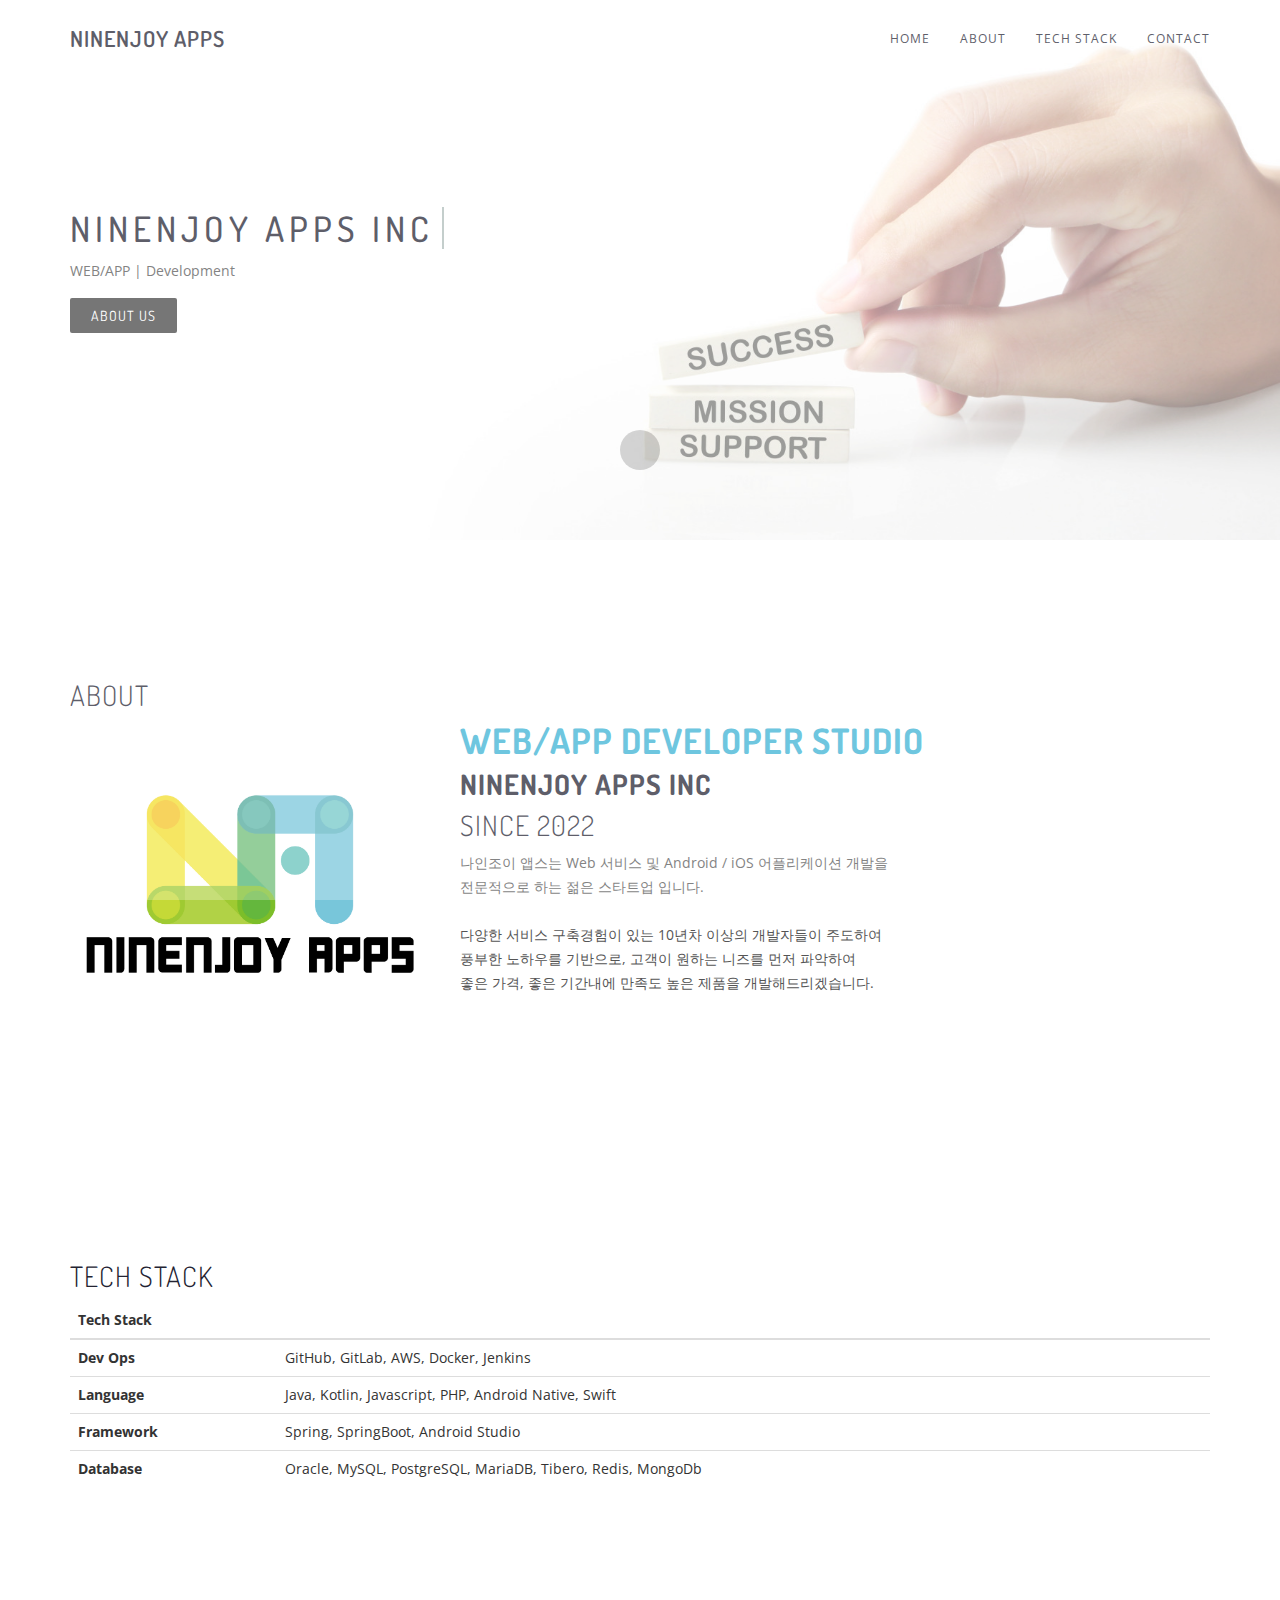
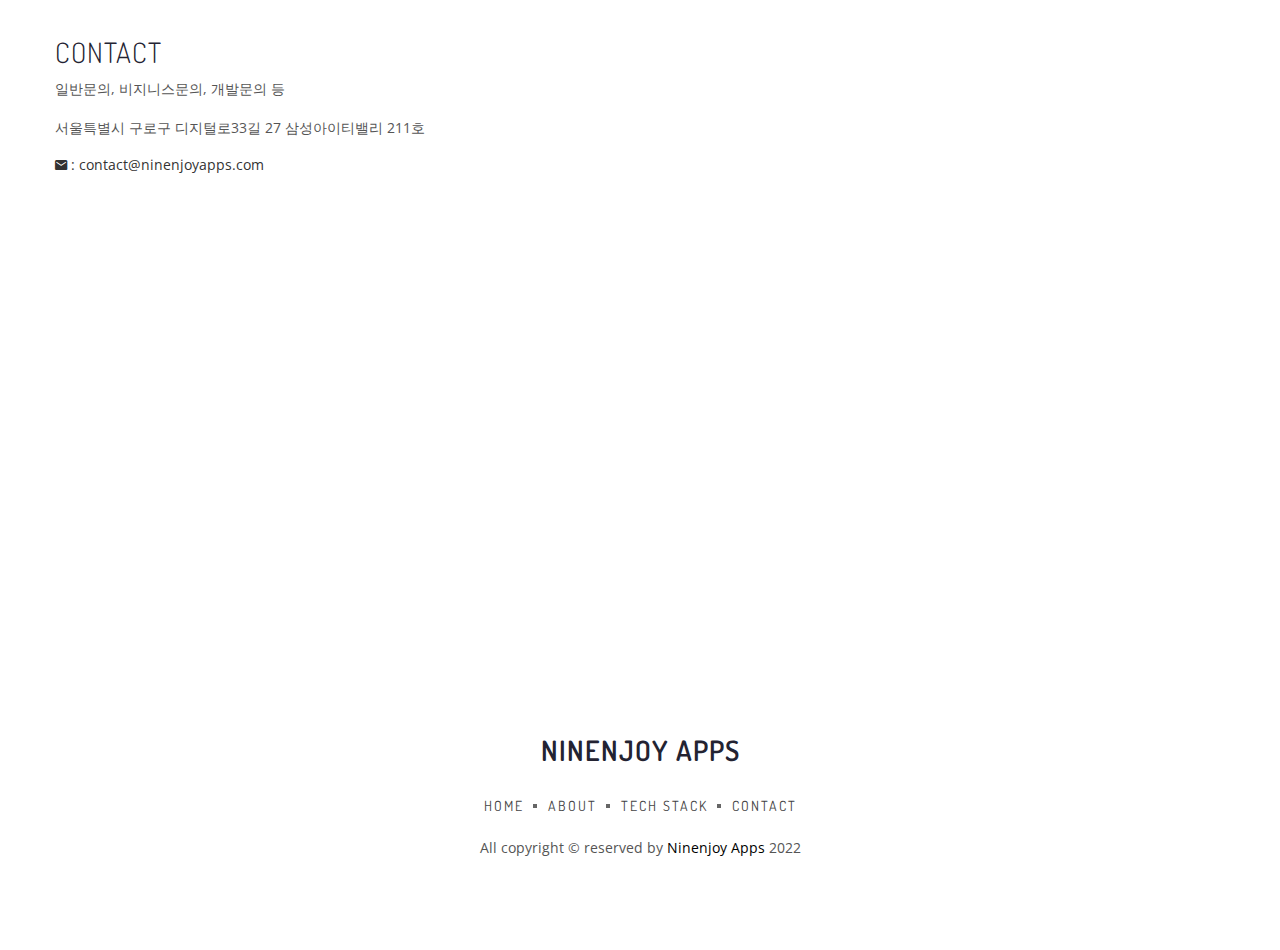
==== index.html @ 1caac212 "1차 완료" ====
<!doctype html>
<html class="no-js" lang="">
<head>
    <meta charset="utf-8">
    <meta http-equiv="x-ua-compatible" content="ie=edge">
    <title>Ninenjoy Apps</title>
    <meta name="description" content="">
    <meta name="viewport" content="width=device-width, initial-scale=1">
    <!-- favicon icon -->
    <link rel="icon" href="img/favicon.png">

    <!-- All CSS Files Here -->
    <link rel="stylesheet" href="css/bootstrap.min.css">
    <link rel="stylesheet" href="css/et-line-fonts.css">
    <link rel="stylesheet" href="css/ionicons.min.css">
    <link rel="stylesheet" href="css/magnific-popup.css">
    <link rel="stylesheet" href="css/meanmenu.css">
    <link rel="stylesheet" href="css/global.css">
    <link rel="stylesheet" href="style.css">
    <link rel="stylesheet" href="ninenjoyapps.css">
    <link rel="stylesheet" href="css/responsive.css">
    <script src="js/vendor/modernizr-2.8.3.min.js"></script>
</head>
<body>
<!--[if lt IE 8]>
<p class="browserupgrade">You are using an <strong>outdated</strong> browser. Please <a href="http://browsehappy.com/">upgrade
    your browser</a> to improve your experience.</p>
<![endif]-->
<!-- Add your site or application content here -->
<!-- PRELOADER -->
<div class="page-loader">
    <div class="loader">Loading...</div>
</div>
<!-- /PRELOADER -->
<!-- header start -->
<header id="sticky-header" class="header-fixed">
    <div class="header-area">
        <div class="container sm-100">
            <div class="row">
                <div class="col-md-3 col-sm-2">
                    <div class="logo text-upper">
                        <h4><a href="index.html">Ninenjoy Apps</a></h4>
                    </div>
                </div>
                <div class="col-md-9 col-sm-10">
                    <div class="menu-area hidden-xs">
                        <nav>
                            <ul class="basic-menu clearfix">
                                <li><a href="index.html">Home</a></li>
                                <!--
                                <li><a href="#news">News</a></li>
                                -->
                                <li><a href="#about">About</a></li>
                                <!--
                                <li><a href="#service">Service</a></li>
								-->
                                <li><a href="#tech-stack">Tech Stack</a></li>
                                <li><a href="#contact">Contact</a></li>
                            </ul>
                        </nav>
                    </div>
                    <!-- basic-mobile-menu -->
                    <div class="basic-mobile-menu visible-xs">
                        <nav id="mobile-nav">
                            <ul>
                                <li><a href="index.html">Home</a></li>
                                <!--
                                <li><a href="#news">News</a></li>
                                -->
                                <li><a href="#about">About</a></li>
                                <!--
                                <li><a href="#service">Service</a></li>
                                -->
                                <li><a href="#tech-stack">Tech Stack</a></li>
                                <li><a href="#contact">Contact</a></li>
                            </ul>
                        </nav>
                    </div>
                </div>
            </div>
        </div>
    </div>
</header>
<!-- header end -->

<!-- basic-slider start -->
<div id="home-area" class="basic-slider slide-main height-60-vh bg-white-opacity">
    <div class="container">
        <div class="hero-caption">
            <div class="slider-content hero-text ">
                <h2 class="cd-headline clip is-full-width">
                <span class="cd-words-wrapper">
					<b class="is-visible">Ninenjoy Apps Inc</b>
					<!-- 텍스트 추가 가능 -->
				</span>
                </h2>
                <p>WEB/APP | Development</p>
                <a class="btn" href="#about">About Us</a>
            </div>
        </div>
    </div>
</div>
<!-- basic-slider end-->

<!-- news-area start -->
<!--
<div class="portfolio-details-area pt-70 pb-40" id="news">
    <div class="container">
        <div class="row mt-70">
            <div class="col-md-12">
                <h3 class="font-alt">News</h3>
            </div>
            <div class="row">
                <div class="col-sm-6 col-md-4 blog-item">
                    <article class="post">
                        <div class="post-thumbnail">
                            <img src="img/news/20220120_veritas-a/banner.png" alt="">
                        </div>
                        <div class="post-header">
                            <div class="post-meta">
                                베리타스알파 2022.01.20
                            </div>
                            <h2 class="post-title"><a
                                    href="https://www.veritas-a.com/news/articleView.html?idxno=404715">경남대 대학일자리센터, ㈜나인조이와 업무협약 체결</a></h2>
                        </div>
                        <div class="post-content">
                            <p>경남대 대학일자리센터는 18일 창조관에서 모바일 게임 전문기업인 ㈜나인조이(대표 박제혁)와 산학협력 업무협약을 체결했다고 20일 전했다.
                                게임 관련 전문 인력 양성을 양성하는 이번 협약을 통해 양 기관은 다양한 산학협력과 학생들의 진로를 위한 인턴십 및 취업 등에 협력하기로 약속했다.</p>
                            <a class="post-more" href="https://www.veritas-a.com/news/articleView.html?idxno=404715">Read
                                more &rarr;</a>
                        </div>
                    </article>
                </div>
                <div class="col-sm-6 col-md-4 blog-item">
                    <article class="post">
                        <div class="post-thumbnail">
                            <img src="img/news/20220111_pinpointnews/banner.jpg" alt="">
                        </div>
                        <div class="post-header">
                            <div class="post-meta">
                                핀포인트뉴스 2022.01.11
                            </div>
                            <h2 class="post-title"><a
                                    href="https://www.pinpointnews.co.kr/news/articleView.html?idxno=90683">나인조이, 퍼즐 배틀로얄 신작 '퍼즐럼블' 시범 출시</a></h2>
                        </div>
                        <div class="post-content">
                            <p>나인조이는 자사가 개발한 모바일 신작 '퍼즐럼블'을 뉴질랜드 시장에 소프트론칭했다고 11일 밝혔다. 퍼즐럼블은 3매치 퍼즐 배틀로얄 게임이다.
                                퍼즐 장르에 실시간 서바이벌 배틀 요소를 가미한 점이 특징이다. 이용자는 최대 25인이 참여해 단 1명이 승리할 때까지 퍼즐 경쟁을 즐길 수 있다.</p>
                            <a class="post-more" href="https://www.pinpointnews.co.kr/news/articleView.html?idxno=90683">Read
                                more &rarr;</a>
                        </div>
                    </article>
                </div>
                <div class="col-sm-6 col-md-4 blog-item">
                    <article class="post">
                        <div class="post-thumbnail">
                            <img src="img/news/20220104_ekn/banner.png" alt="">
                        </div>
                        <div class="post-header">
                            <div class="post-meta">
                                에너지경제신문 2022.01.04
                            </div>
                            <h2 class="post-title"><a
                                    href="https://www.ekn.kr/web/view.php?key=20220104001608514">배틀로얄 퍼즐게임 '퍼즐럼블', 프리 시리즈 A 투자 유치</a></h2>
                        </div>
                        <div class="post-content">
                            <p>배틀로얄 퍼즐게임 ‘퍼즐럼블’ 제작사 나인조이가 포켓컴퍼니로부터 최근 프리 시리즈 A 투자를 유치했다고 4일 전했다.
                                퍼즐럼블은 2년간의 준비 끝에 뉴질랜드를 시작으로 미국, 태국, 한국 등 순차적으로 글로벌 서비스를 출시할 예정이다. 퍼즐럼블은 정형화된 퍼즐 게임에 최근 인기를 끌고 있는 '오징어게임'과 같은 서바이벌 배틀로얄 방식을 접목한 게임으로...</p>
                                <a class="post-more" href="https://www.ekn.kr/web/view.php?key=20220104001608514">Read
                                    more &rarr;</a>
                        </div>
                    </article>
                </div>
            </div>
            <div class="row">
                <div class="col-sm-6 col-md-4 blog-item">
                    <article class="post">
                        <div class="post-thumbnail">
                            <img src="img/news/20211105_khgames/banner.jpg" alt="">
                        </div>
                        <div class="post-header">
                            <div class="post-meta">
                                경향게임스 2021.11.05
                            </div>
                            <h2 class="post-title"><a
                                    href="https://www.khgames.co.kr/news/articleView.html?idxno=131912">[인터뷰] 나인조이 박제혁
                                대표, “퍼즐과 배틀로얄의 만남, 퍼즐럼블 글로벌 시장 공략 자신”</a></h2>
                        </div>
                        <div class="post-content">
                            <p>지난 6월 설립된 신생 게임 개발사 나인조이가 글로벌 시장 공략을 위해 분주한 움직임을 보이고 있다. 게임업계에서 10년차 이상을 보내온 베테랑들이 모여 설립한
                                나인조이는 시장과 콘텐츠에 대한 높은 이해도를 무기로 글로벌 시장에서 인정받는 캐주얼 게임회사로 입지를 다지겠다는 계획이다.</p>
                            <a class="post-more" href="https://www.khgames.co.kr/news/articleView.html?idxno=131912">Read
                                more &rarr;</a>
                        </div>
                    </article>
                </div>
                <div class="col-sm-6 col-md-4 blog-item">
                    <article class="post">
                        <div class="post-thumbnail">
                            <img src="img/news/20210928_kdpress/banner.jpg" alt="">
                        </div>
                        <div class="post-header">
                            <div class="post-meta">
                                데일리경제 2021.09.28
                            </div>
                            <h2 class="post-title"><a
                                    href="http://www.kdpress.co.kr/news/articleView.html?idxno=106773">나인조이, 손봉수 전
                                하이트진로(주) 사장 경영고문으로 위촉</a></h2>
                        </div>
                        <div class="post-content">
                            <p>주식회사 나인조이(대표 박제혁)는 하이트진로(주) 손봉수 전 사장을 경영고문으로 영입하고 위촉식을 가졌다.</p>
                            <a class="post-more" href="http://www.kdpress.co.kr/news/articleView.html?idxno=106773">Read
                                more &rarr;</a>
                        </div>
                    </article>
                </div>
                <div class="col-sm-6 col-md-4 blog-item">
                    <article class="post">
                        <div class="post-thumbnail">
                            <img src="img/news/20210922_pinpointnews/banner.jpg" alt="">
                        </div>
                        <div class="post-header">
                            <div class="post-meta">
                                핀포인트뉴스 2021.09.22
                            </div>
                            <h2 class="post-title"><a
                                    href="http://www.pinpointnews.co.kr/news/articleView.html?idxno=71140">[인터뷰]
                                박제혁 나인조이 대표 "기존에 없던 모바일 게임 만들 것"</a></h2>
                        </div>
                        <div class="post-content">
                            <p>박제혁 대표, 게임 개발 경력 10년차...대표작 '프렌즈런 for KaKao'
                                나인조이 첫 모바일 게임 '퍼즐럼블' 개발 중...내년 2월 국내 론칭 예정</p>
                            <a class="post-more"
                               href="http://www.pinpointnews.co.kr/news/articleView.html?idxno=71140">Read
                                more &rarr;</a>
                        </div>
                    </article>
                </div>
            </div>
        </div>
    </div>
</div>
-->
<!-- news-area end -->

<!-- about-area start -->
<div class="portfolio-details-area pt-70 pb-40" id="about">
    <div class="container">
        <div class="row mt-70">
            <div class="col-md-12">
                <h3 class="font-alt">About</h3>
            </div>
            <div class="col-md-4">
                <img src="img/ninenjoyapps.png" alt=""/>
            </div>
            <div class="col-md-8">
                <div class="row multi-columns-row">
                    <div class="col-sm-8 col-md-8 mb-30">
                        <h2 class="font-bold color-ninenjoyapps-01">Web/APP Developer Studio</h2>
                        <h3 class="font-bold">Ninenjoy Apps Inc</h3>
                        <h3>SINCE 2022</h3>
	                        <p>
	                        나인조이 앱스는 Web 서비스 및 Android / iOS 어플리케이션 개발을<br/>
	                        전문적으로 하는 젊은 스타트업 입니다.<br/> <br/>
	                        다양한 서비스 구축경험이 있는 10년차 이상의 개발자들이 주도하여<br/>
							풍부한 노하우를 기반으로, 고객이 원하는 니즈를 먼저 파악하여<br/>
							좋은 가격, 좋은 기간내에 만족도 높은 제품을 개발해드리겠습니다.
	                        </p>
	                        <p></p>
	                        <p></p>
	                        <p></p>
	                        <p></p>
                    </div>
                </div>
            </div>
        </div>
    </div>
</div>
<!-- about-area end -->

<!-- ceo-area start -->
<!--
<div class="portfolio-details-area pt-70 pb-40" id="ceo">
    <div class="container">
        <div class="row mt-70">
            <div class="col-md-8">
                <h3>CEO</h3>
                <h2 class="color-ninenjoyapps-01">박제혁</h2>
                <div class="basic-separator"></div>
            </div>
            <div class="col-md-8">
                <div class="row multi-columns-row">
                    <div class="col-sm-12 col-md-12 mb-30">
                    </div>
                    <div class="col-sm-4 col-md-4 mb-30">
                        <h5 class="font-alt m-t-0">2012.08 ~ 2014.12</h5>
                        <p>로스웨트모바일 대표</p>
                    </div>
                    <div class="col-sm-4 col-md-4 mb-30">
                        <h5 class="font-alt m-t-0">2014-01 ~ 2019.09</h5>
                        <p>이노에이지 개발실장</p>
                    </div>
                    <div class="col-sm-4 col-md-4 mb-30">
                        <h5 class="font-alt m-t-0">2016.05 ~ 2019.09</h5>
                        <p>이노에이지 사내이사</p>
                    </div>
                    <div class="col-sm-4 col-md-4 mb-30">
                        <h5 class="font-alt m-t-0">2019.10 ~ 2020.05</h5>
                        <p>라인게임즈 개발팀장</p>
                    </div>
                    <div class="col-sm-4 col-md-4 mb-30">
                        <h5 class="font-alt m-t-0">2020.06 ~ 2021.04</h5>
                        <p>타키온B&T 기술이사</p>
                    </div>
                    <div class="col-sm-4 col-md-4 mb-30">
                        <h5 class="font-alt m-t-0">2020.10 ~ 2021.04</h5>
                        <p>티커 대표이사</p>
                    </div>
                    <div class="col-sm-4 col-md-4 mb-30">
                        <h5 class="font-alt m-t-0">2021.05 ~</h5>
                        <p>나인조이 대표이사</p>
                    </div>
                </div>
            </div>
            <div class="col-md-4">
                <img src="img/ceo.png" alt=""/>
            </div>
        </div>
    </div>
</div>
-->
<!-- ceo-area end -->

<!-- service-area start -->
<!--
<div class="portfolio-details-area pt-70 pb-40" id="service">
    <div class="container">
        <div class="row mt-70">
            <div class="col-md-12">
                <h3 class="font-alt">Service</h3>
            </div>
            <div class="col-md-4">
                <img src="img/puzzlerumble.png" alt="" style="border-radius: 15px;"/>
            </div>
            <div class="col-md-8">
                <div class="row multi-columns-row">
                    <div class="col-sm-8 col-md-8 mb-30">
                        <h2 class="font-bold">PuzzleRumble</h2>
                        <h4>Free to play 3-Match Battle Royal.</h4>
                        <h4>Battle against 24 other players in last-one-standing matches.</h4>
                        <h4></h4>
                        <h4>Use Badges for various strategies,</h4>
                        <h4>it can be your Life saviour, you Sharpest Blade for Attack, or even the Strongest
                            Shiled!</h4>
                        <h4></h4>
                        <h4>It is time to show your puzzle skills! Puzzle on board and boast your talent!</h4>
                    </div>
                </div>
            </div>
            <div class="col-md-12 text-center">
                <h2 class="font-bold">NO MORE SOLOING PUZZLE GAME</h2>
                <h2 class="font-bold">Play Puzzle Rumble now.</h2>
                <a href="https://play.google.com/store/apps/details?id=com.ninenjoy.puzzlerumble&pcampaignid=pcampaignidMKT-Other-global-all-co-prtnr-py-PartBadge-Mar2515-1">
                    <img alt="Get it on Google Play" src="img/googleplay.png" style="height:64px;"/>
                </a>
                <a href="https://apps.apple.com/au/app/puzzle-rumble/id1589365036?itsct=apps_box_badge&amp;itscg=30200">
                    <img src="img/ios.png" alt="Download on the App Store" style="height: 64px;">
                </a>
            </div>
        </div>
    </div>
</div>
-->
<!-- service-area end -->

<!-- service-area start -->
<div class="portfolio-details-area pt-70 pb-40" id="tech-stack">
    <div class="container">
        <div class="row mt-70">
            <div class="col-md-12">
                <h3 class="font-alt">Tech Stack</h3>
            </div>
            <div class="col-md-12">
                <table class="table">
                    <thead>
	                    <tr>
	                        <th scope="col">Tech Stack</th>
	                        <th scope="col"></th>
	                    </tr>
                    </thead>
                    <tbody>
	                    <tr>
	                        <th scope="row">Dev Ops</th>
	                        <td>GitHub, GitLab, AWS, Docker, Jenkins</td>
	                    </tr>
	                    <tr>
	                        <th scope="row">Language</th>
	                        <td>Java, Kotlin, Javascript, PHP, Android Native, Swift</td>
	                    </tr>
	                    <tr>
	                        <th scope="row">Framework</th>
	                        <td>Spring, SpringBoot, Android Studio</td>
	                    </tr>
	                    <tr>
	                        <th scope="row">Database</th>
	                        <td>Oracle, MySQL, PostgreSQL, MariaDB, Tibero, Redis, MongoDb</td>
	                    </tr>
                    </tbody>
                </table>
            </div>
        </div>
    </div>
</div>
<!-- service-area end -->

<!-- basic-contact-area -->
<div class="basic-contact-area pt-90 pb-50" id="contact">
    <div class="container">
        <div class="row multi-columns-row">
            <div class="col-sm-100">
                <div class="contact-person">
                    <h3>Contact</h3>
                    <p>일반문의, 비지니스문의, 개발문의 등</p>
                    <p>서울특별시 구로구 디지털로33길 27 삼성아이티밸리 211호</p>
                    <!--
                    <p><i class="ion-android-call"></i> : 02) 2028-1290</p>
                    <p><i class="ion-android-print"></i> : 02) 2028-1292</p>
                    -->
                    <i class="ion-android-mail"></i> : contact@ninenjoyapps.com
                </div>
            </div>
        </div>
    </div>
</div>

<div class="map-area">
    <div class="container">
        <div id="map">
            <iframe src="https://www.google.com/maps/embed?pb=!1m18!1m12!1m3!1d3165.928418099645!2d126.89247271558685!3d37.48601553649281!2m3!1f0!2f0!3f0!3m2!1i1024!2i768!4f13.1!3m3!1m2!1s0x357c9e3cab83f0b1%3A0x8566603f90167621!2z7ISc7Jq47Yq567OE7IucIOq1rOuhnOq1rCDrlJTsp4DthLjroZwzM-q4uCAyNw!5e0!3m2!1sko!2skr!4v1650179292832!5m2!1sko!2skr" 
           	 width="100%" height="450" style="border:0;" allowfullscreen="" loading="lazy"></iframe>
        </div>
    </div>
</div>
<!-- basic-contact-area end -->


<!-- footer start -->
<footer>
    <div class="basic-footer text-center ptb-90">
        <div class="container">
            <div class="footer-logo mb-30">
                <h3><a href="index.html">Ninenjoy Apps</a></h3>
            </div>
            <!--
            <div class="social-icon">
                <a href="https://www.facebook.com/people/%EB%82%98%EC%9D%B8%EC%A1%B0%EC%9D%B4/100070614036392/"><i
                        class="ion-social-facebook"></i></a>
                <a href="https://www.instagram.com/ninenjoyapps/"><i class="ion-social-instagram"></i></a>
            </div>
            -->
            <div class="footer-menu mt-30">
                <nav>
                    <ul>
                        <li><a href="#">Home</a></li>
                        <li><a href="#about">About</a></li>
                        <!--
                        <li><a href="#service">Service</a></li>
                        -->
                        <li><a href="#tech-stack">Tech Stack</a></li>
                        <li><a href="#contact">Contact</a></li>
                    </ul>
                </nav>
            </div>
            <div class="copyright mt-20">
                <p>All copyright © reserved by <a href="#">Ninenjoy Apps</a> 2022</p>
            </div>
        </div>
    </div>
</footer>
<!-- footer end -->


<!-- All js plugins here -->
<script src="js/vendor/jquery-1.12.0.min.js"></script>
<script src="js/bootstrap.min.js"></script>
<script src="js/isotope.pkgd.min.js"></script>
<script src="js/imagesloaded.pkgd.min.js"></script>
<script src="js/jquery.magnific-popup.min.js"></script>
<script src="js/jquery.meanmenu.js"></script>
<script src="js/plugins.js"></script>
<script src="js/main.js"></script>
</body>
</html>
---- css/et-line-fonts.css ----
@font-face{font-family:'et-line';src:url('../fonts/et-line.eot');src:url('../fonts/et-line.eot?#iefix') format('embedded-opentype'),
url('../fonts/et-line.woff') format('woff'),
url('../fonts/et-line.ttf') format('truetype'),
url('../fonts/et-line.svg#et-line') format('svg');font-weight:normal;font-style:normal;}
[data-icon]:before{font-family:'et-line';content:attr(data-icon);speak:none;font-weight:normal;font-variant:normal;text-transform:none;line-height:1;-webkit-font-smoothing:antialiased;-moz-osx-font-smoothing:grayscale;display:inline-block;}
.icon-mobile, .icon-laptop, .icon-desktop, .icon-tablet, .icon-phone, .icon-document, .icon-documents, .icon-search, .icon-clipboard, .icon-newspaper, .icon-notebook, .icon-book-open, .icon-browser, .icon-calendar, .icon-presentation, .icon-picture, .icon-pictures, .icon-video, .icon-camera, .icon-printer, .icon-toolbox, .icon-briefcase, .icon-wallet, .icon-gift, .icon-bargraph, .icon-grid, .icon-expand, .icon-focus, .icon-edit, .icon-adjustments, .icon-ribbon, .icon-hourglass, .icon-lock, .icon-megaphone, .icon-shield, .icon-trophy, .icon-flag, .icon-map, .icon-puzzle, .icon-basket, .icon-envelope, .icon-streetsign, .icon-telescope, .icon-gears, .icon-key, .icon-paperclip, .icon-attachment, .icon-pricetags, .icon-lightbulb, .icon-layers, .icon-pencil, .icon-tools, .icon-tools-2, .icon-scissors, .icon-paintbrush, .icon-magnifying-glass, .icon-circle-compass, .icon-linegraph, .icon-mic, .icon-strategy, .icon-beaker, .icon-caution, .icon-recycle, .icon-anchor, .icon-profile-male, .icon-profile-female, .icon-bike, .icon-wine, .icon-hotairballoon, .icon-globe, .icon-genius, .icon-map-pin, .icon-dial, .icon-chat, .icon-heart, .icon-cloud, .icon-upload, .icon-download, .icon-target, .icon-hazardous, .icon-piechart, .icon-speedometer, .icon-global, .icon-compass, .icon-lifesaver, .icon-clock, .icon-aperture, .icon-quote, .icon-scope, .icon-alarmclock, .icon-refresh, .icon-happy, .icon-sad, .icon-facebook, .icon-twitter, .icon-googleplus, .icon-rss, .icon-tumblr, .icon-linkedin, .icon-dribbble{font-family:'et-line';speak:none;font-style:normal;font-weight:normal;font-variant:normal;text-transform:none;line-height:1;-webkit-font-smoothing:antialiased;-moz-osx-font-smoothing:grayscale;display:inline-block;}
.icon-mobile:before{content:"\e000";}
.icon-laptop:before{content:"\e001";}
.icon-desktop:before{content:"\e002";}
.icon-tablet:before{content:"\e003";}
.icon-phone:before{content:"\e004";}
.icon-document:before{content:"\e005";}
.icon-documents:before{content:"\e006";}
.icon-search:before{content:"\e007";}
.icon-clipboard:before{content:"\e008";}
.icon-newspaper:before{content:"\e009";}
.icon-notebook:before{content:"\e00a";}
.icon-book-open:before{content:"\e00b";}
.icon-browser:before{content:"\e00c";}
.icon-calendar:before{content:"\e00d";}
.icon-presentation:before{content:"\e00e";}
.icon-picture:before{content:"\e00f";}
.icon-pictures:before{content:"\e010";}
.icon-video:before{content:"\e011";}
.icon-camera:before{content:"\e012";}
.icon-printer:before{content:"\e013";}
.icon-toolbox:before{content:"\e014";}
.icon-briefcase:before{content:"\e015";}
.icon-wallet:before{content:"\e016";}
.icon-gift:before{content:"\e017";}
.icon-bargraph:before{content:"\e018";}
.icon-grid:before{content:"\e019";}
.icon-expand:before{content:"\e01a";}
.icon-focus:before{content:"\e01b";}
.icon-edit:before{content:"\e01c";}
.icon-adjustments:before{content:"\e01d";}
.icon-ribbon:before{content:"\e01e";}
.icon-hourglass:before{content:"\e01f";}
.icon-lock:before{content:"\e020";}
.icon-megaphone:before{content:"\e021";}
.icon-shield:before{content:"\e022";}
.icon-trophy:before{content:"\e023";}
.icon-flag:before{content:"\e024";}
.icon-map:before{content:"\e025";}
.icon-puzzle:before{content:"\e026";}
.icon-basket:before{content:"\e027";}
.icon-envelope:before{content:"\e028";}
.icon-streetsign:before{content:"\e029";}
.icon-telescope:before{content:"\e02a";}
.icon-gears:before{content:"\e02b";}
.icon-key:before{content:"\e02c";}
.icon-paperclip:before{content:"\e02d";}
.icon-attachment:before{content:"\e02e";}
.icon-pricetags:before{content:"\e02f";}
.icon-lightbulb:before{content:"\e030";}
.icon-layers:before{content:"\e031";}
.icon-pencil:before{content:"\e032";}
.icon-tools:before{content:"\e033";}
.icon-tools-2:before{content:"\e034";}
.icon-scissors:before{content:"\e035";}
.icon-paintbrush:before{content:"\e036";}
.icon-magnifying-glass:before{content:"\e037";}
.icon-circle-compass:before{content:"\e038";}
.icon-linegraph:before{content:"\e039";}
.icon-mic:before{content:"\e03a";}
.icon-strategy:before{content:"\e03b";}
.icon-beaker:before{content:"\e03c";}
.icon-caution:before{content:"\e03d";}
.icon-recycle:before{content:"\e03e";}
.icon-anchor:before{content:"\e03f";}
.icon-profile-male:before{content:"\e040";}
.icon-profile-female:before{content:"\e041";}
.icon-bike:before{content:"\e042";}
.icon-wine:before{content:"\e043";}
.icon-hotairballoon:before{content:"\e044";}
.icon-globe:before{content:"\e045";}
.icon-genius:before{content:"\e046";}
.icon-map-pin:before{content:"\e047";}
.icon-dial:before{content:"\e048";}
.icon-chat:before{content:"\e049";}
.icon-heart:before{content:"\e04a";}
.icon-cloud:before{content:"\e04b";}
.icon-upload:before{content:"\e04c";}
.icon-download:before{content:"\e04d";}
.icon-target:before{content:"\e04e";}
.icon-hazardous:before{content:"\e04f";}
.icon-piechart:before{content:"\e050";}
.icon-speedometer:before{content:"\e051";}
.icon-global:before{content:"\e052";}
.icon-compass:before{content:"\e053";}
.icon-lifesaver:before{content:"\e054";}
.icon-clock:before{content:"\e055";}
.icon-aperture:before{content:"\e056";}
.icon-quote:before{content:"\e057";}
.icon-scope:before{content:"\e058";}
.icon-alarmclock:before{content:"\e059";}
.icon-refresh:before{content:"\e05a";}
.icon-happy:before{content:"\e05b";}
.icon-sad:before{content:"\e05c";}
.icon-facebook:before{content:"\e05d";}
.icon-twitter:before{content:"\e05e";}
.icon-googleplus:before{content:"\e05f";}
.icon-rss:before{content:"\e060";}
.icon-tumblr:before{content:"\e061";}
.icon-linkedin:before{content:"\e062";}
.icon-dribbble:before{content:"\e063";}
---- css/meanmenu.css ----
a.meanmenu-reveal{display:none;}
.mean-container .mean-bar{background:rgba(0, 0, 0, 0) none repeat scroll 0 0;float:left;min-height:0;padding:0;position:relative;width:100%;z-index:999999;}
.mean-container a.meanmenu-reveal{border:1px solid #000;color:#444;cursor:pointer;display:block;font-family:Arial,Helvetica,sans-serif;font-size:1px;font-weight:700;height:21px;line-height:22px;margin-top:-52px;padding:5px 8px;position:absolute;right:0;text-decoration:none;top:0;width:22px;}
.mean-container a.meanmenu-reveal span{background:#444 none repeat scroll 0 0;display:block;height:3px;margin-top:3px;}
.mean-container .mean-nav{background:#0c1923 none repeat scroll 0 0;float:left;margin-top:0;width:100%;}
.mean-container .mean-nav ul{padding:0;margin:0;width:100%;list-style-type:none;}
.mean-container .mean-nav ul li{position:relative;float:left;width:100%;}
.mean-container .mean-nav ul li a{display:block;float:left;width:90%;padding:1em 5%;margin:0;text-align:left;color:#fff;border-top:1px solid #383838;border-top:1px solid rgba(255,255,255,0.5);text-decoration:none;text-transform:uppercase;}
.mean-container .mean-nav ul li li a{width:80%;padding:1em 10%;border-top:1px solid #f1f1f1;border-top:1px solid rgba(255,255,255,0.25);opacity:0.75;filter:alpha(opacity=75);text-shadow:none !important;visibility:visible;}
.mean-container .mean-nav ul li.mean-last a{border-bottom:none;margin-bottom:0;}
.mean-container .mean-nav ul li li li a{width:70%;padding:1em 15%;}
.mean-container .mean-nav ul li li li li a{width:60%;padding:1em 20%;}
.mean-container .mean-nav ul li li li li li a{width:50%;padding:1em 25%;}
.mean-container .mean-nav ul li a:hover{background:#252525;background:rgba(255,255,255,0.1);}
.mean-container .mean-nav ul li a.mean-expand{margin-top:1px;width:26px;height:32px;padding:8px 10px !important;text-align:center;position:absolute;right:0;top:0;z-index:2;font-weight:700;background:rgba(255,255,255,0.1);border:none !important;border-left:1px solid rgba(255,255,255,0.4) !important;border-bottom:1px solid rgba(255,255,255,0.2) !important;}
.mean-container .mean-nav ul li a.mean-expand:hover{background:rgba(0,0,0,0.9);}
.mean-container .mean-push{float:left;width:100%;padding:0;margin:0;clear:both;}
.mean-nav .wrapper{width:100%;padding:0;margin:0;}
.mean-container .mean-bar, .mean-container .mean-bar *{-webkit-box-sizing:content-box;-moz-box-sizing:content-box;box-sizing:content-box;}
.mean-remove{display:none !important;}


.mean-nav > ul {
  height: 300px;
  overflow-y: scroll;
}
---- css/global.css ----
.m-0{margin-top:0;margin-right:0;margin-bottom:0;margin-left:0;}
.p-0{padding-top:0;padding-right:0;padding-bottom:0;padding-left:0;}
.mt-0{margin-top:0}
.mt-10{margin-top:10px}
.mt-15{margin-top:15px}
.mt-20{margin-top:20px}
.mt-30{margin-top:30px}
.mt-40{margin-top:40px}
.mt-50{margin-top:50px}
.mt-60{margin-top:60px}
.mt-70{margin-top:70px}
.mt-80{margin-top:80px}
.mt-90{margin-top:90px}
.mt-100{margin-top:100px}
.mt-110{margin-top:110px}
.mt-120{margin-top:120px}
.mt-130{margin-top:130px}
.mt-140{margin-top:140px}
.mt-150{margin-top:150px}
.mr-0{margin-right:0px}
.mr-10{margin-right:10px}
.mr-15{margin-right:15px}
.mr-20{margin-right:20px}
.mr-30{margin-right:30px}
.mr-40{margin-right:40px}
.mr-50{margin-right:50px}
.mr-60{margin-right:60px}
.mr-70{margin-right:70px}
.mr-80{margin-right:80px}
.mr-90{margin-right:90px}
.mr-100{margin-right:100px}
.mr-110{margin-right:110px}
.mr-120{margin-right:120px}
.mr-130{margin-right:130px}
.mr-140{margin-right:140px}
.mr-150{margin-right:150px}
.mb-0{margin-bottom:0}
.mb-10{margin-bottom:10px}
.mb-15{margin-bottom:15px}
.mb-20{margin-bottom:20px}
.mb-30{margin-bottom:30px}
.mb-40{margin-bottom:40px}
.mb-50{margin-bottom:50px}
.mb-60{margin-bottom:60px}
.mb-70{margin-bottom:70px}
.mb-80{margin-bottom:80px}
.mb-90{margin-bottom:90px}
.mb-100{margin-bottom:100px}
.mb-110{margin-bottom:110px}
.mb-120{margin-bottom:120px}
.mb-130{margin-bottom:130px}
.mb-140{margin-bottom:140px}
.mb-150{margin-bottom:150px}
.ml-0{margin-left:0}
.ml-10{margin-left:10px}
.ml-15{margin-left:15px}
.ml-20{margin-left:20px}
.ml-30{margin-left:30px}
.ml-40{margin-left:40px}
.ml-50{margin-left:50px}
.ml-60{margin-left:60px}
.ml-70{margin-left:70px}
.ml-80{margin-left:80px}
.ml-90{margin-left:90px}
.ml-100{margin-left:100px}
.ml-110{margin-left:110px}
.ml-120{margin-left:120px}
.ml-130{margin-left:130px}
.ml-140{margin-left:140px}
.ml-150{margin-left:150px}
.pt-0{padding-top:0}
.pt-10{padding-top:10px}
.pt-15{padding-top:15px}
.pt-20{padding-top:20px}
.pt-30{padding-top:30px}
.pt-40{padding-top:40px}
.pt-50{padding-top:50px}
.pt-60{padding-top:60px}
.pt-70{padding-top:70px}
.pt-80{padding-top:80px}
.pt-90{padding-top:90px}
.pt-100{padding-top:100px}
.pt-110{padding-top:110px}
.pt-120{padding-top:120px}
.pt-130{padding-top:130px}
.pt-140{padding-top:140px}
.pt-150{padding-top:150px}
.pr-0{padding-right:0}
.pr-10{padding-right:10px}
.pr-15{padding-right:15px}
.pr-20{padding-right:20px}
.pr-30{padding-right:30px}
.pr-40{padding-right:40px}
.pr-50{padding-right:50px}
.pr-60{padding-right:60px}
.pr-70{padding-right:70px}
.pr-80{padding-right:80px}
.pr-90{padding-right:90px}
.pr-100{padding-right:100px}
.pr-110{padding-right:110px}
.pr-120{padding-right:120px}
.pr-130{padding-right:130px}
.pr-140{padding-right:140px}
.pb-0{padding-bottom:0}
.pb-10{padding-bottom:10px}
.pb-15{padding-bottom:15px}
.pb-20{padding-bottom:20px}
.pb-30{padding-bottom:30px}
.pb-40{padding-bottom:40px}
.pb-50{padding-bottom:50px}
.pb-60{padding-bottom:60px}
.pb-70{padding-bottom:70px}
.pb-80{padding-bottom:80px}
.pb-90{padding-bottom:90px}
.pb-100{padding-bottom:100px}
.pb-110{padding-bottom:110px}
.pb-120{padding-bottom:120px}
.pb-130{padding-bottom:130px}
.pb-140{padding-bottom:140px}
.pb-150{padding-bottom:150px}
.pl-0{padding-left:0}
.pl-10{padding-left:10px}
.pl-15{padding-left:15px}
.pl-20{padding-left:20px}
.pl-30{padding-left:30px}
.pl-40{padding-left:40px}
.pl-50{padding-left:50px}
.pl-60{padding-left:60px}
.pl-70{padding-left:70px}
.pl-80{padding-left:80px}
.pl-90{padding-left:90px}
.pl-100{padding-left:100px}
.pl-110{padding-left:110px}
.pl-120{padding-left:120px}
.pl-130{padding-left:130px}
.pl-140{padding-left:140px}
.pl-150{padding-left:150px}
.ptb-0{padding:0}
.ptb-10{padding:10px 0}
.ptb-20{padding:20px 0}
.ptb-30{padding:30px 0}
.ptb-40{padding:40px 0}
.ptb-50{padding:50px 0}
.ptb-60{padding:60px 0}
.ptb-70{padding:70px 0}
.ptb-80{padding:80px 0}
.ptb-90{padding:90px 0}
.ptb-100{padding:100px 0}
.ptb-110{padding:110px 0}
.ptb-120{padding:120px 0}
.ptb-130{padding:130px 0}
.ptb-140{padding:140px 0}
.ptb-150{padding:150px 0}
.mtb-0{margin:0}
.mtb-10{margin:10px 0}
.mtb-15{margin:15px 0}
.mtb-20{margin:20px 0}
.mtb-30{margin:30px 0}
.mtb-40{margin:40px 0}
.mtb-50{margin:50px 0}
.mtb-60{margin:60px 0}
.mtb-70{margin:70px 0}
.mtb-80{margin:80px 0}
.mtb-90{margin:90px 0}
.mtb-100{margin:100px 0}
.mtb-110{margin:110px 0}
.mtb-120{margin:120px 0}
.mtb-130{margin:130px 0}
.mtb-140{margin:140px 0}
.mtb-150{margin:150px 0;}
.pricing .container .row [class*="col-"]{}
.col-1, .col-2, .col-3, .col-4, .col-5, .col-6, .col-7, .col-8, .col-9, .col-10{float:left;}
.col-1{width:10%;}
.col-2{width:20%;}
.col-3{width:30%;}
.col-4{width:40%;}
.col-5{width:50%;}
.col-6{width:60%;}
.col-7{width:70%;}
.col-8{width:80%;}
.col-9{width:90%;}
.col-10{width:100%;}
.white-bg{background:#ffffff;}
.gray-bg{background:#f6f6f6;}
.transparent-bg{background:transparent;}
---- style.css ----
/*
  Theme Name: White - Minimal Portfolio Template
  Author: basictheme
  Description: Portfolio template.
  Version: 1.0
*/

/* Css Index 
-----------------------------------
1. Theme default css
2. header
3. basic slider
4. portfolio
5. service
6. testimonial
7. footer
8. blog
9. pricing
10. process
11. team
11. breadcrumb
12. contact
13. about
*/


/*-------------------------------------------------------
1. Theme default css
---------------------------------------------------------*/
@import url('https://fonts.googleapis.com/css?family=Dosis:300,400,500,600,700|Open+Sans:300,400,600,700');
@import url('css/font-awesome.min.css');
@import url('css/text-headline.css');
@import url('css/owl.carousel.min.css');
@import url('css/hamburgers.min.css');
@import url('css/animate.css');

body {
  font-family: 'Open Sans', sans-serif;
  font-weight: normal;
  font-style: normal;
}
.img,img{
 max-width: 100%;
transition: all 0.3s ease-out 0s;
}
a,
.button {
  -webkit-transition: all 0.3s ease-out 0s;
  -moz-transition: all 0.3s ease-out 0s;
  -ms-transition: all 0.3s ease-out 0s;
  -o-transition: all 0.3s ease-out 0s;
  transition: all 0.3s ease-out 0s;
}
a:focus,
.button:focus {
  text-decoration: none;
  outline: none;
}
a:focus,
a:hover,
.portfolio-cat a:hover,
.footer-menu li a:hover {
  color: #999;
  text-decoration: none;
}
a, button {
  color: #444;
  outline: medium none;
}
.uppercase { 
  text-transform: uppercase;
}
.capitalize { 
  text-transform: capitalize;
}
h1,
h2,
h3,
h4,
h5,
h6 {
  font-family: 'Dosis', sans-serif;
  font-weight: normal;
  color: #232332;
  margin-top: 0px;
  font-style: normal;
  font-weight: 300;
  letter-spacing: 1px;
  text-transform: uppercase;
}
h1 a,
h2 a,
h3 a,
h4 a,
h5 a,
h6 a { 
    color: inherit;
}
h1 {
    font-size: 40px;
    font-weight: 500;
}
h2 {
    font-size: 35px;
}
h3 {
    font-size: 28px;
}
h4 {
    font-size: 22px;
}
h5 {
    font-size: 18px;
}
h6 {
    font-size: 16px;
}
ul {
  margin: 0px;
  padding: 0px;
}
li { list-style: none }
p {
  font-size: 14px;
  font-weight: normal;
  line-height: 24px;
  color: #555;
  margin-bottom: 15px;
}
hr{
  padding: 0px;
  border-bottom: 1px solid #eceff8;
  border-top: 0px;
}
label {
  color: #444;
  cursor: pointer;
  font-size: 14px;
  font-weight: 400;
}
*::-moz-selection {
  background: #d6b161;
  color: #fff;
  text-shadow: none;
}
::-moz-selection {
  background: #555;
  color: #fff;
  text-shadow: none;
}
::selection {
  background: #555;
  color: #fff;
  text-shadow: none;
}
*::-moz-placeholder {
  color: #555555;
  font-size: 14px;
  opacity: 1;
}
*::placeholder {
  color: #555555;
  font-size: 14px;
  opacity: 1;
}

/* button style */
.btn {
  -moz-user-select: none;
  background: #444 none repeat scroll 0 0;
  border: 1px solid transparent;
  border-radius: 2px;
  color: #fff;
  cursor: pointer;
  display: inline-block;
  font-family: dosis;
  font-size: 14px;
  font-weight: 400;
  letter-spacing: 1px;
  line-height: 1.42857;
  margin-bottom: 0;
  padding: 7px 20px;
  text-align: center;
  text-transform: uppercase;
  touch-action: manipulation;
  transition: all 0.3s ease 0s;
  vertical-align: middle;
  white-space: nowrap;
}
.btn:hover{background:transparent;border-color:#444}
.btn.btn-large {
  padding: 10px 25px;
}
.btn-lg {
  font-weight: 700;
  padding: 13px 31px;
}
.btn.white-btn:hover{border-color:#ddd;color:#ddd}

/* bg img part */
.color-white {
  color: #ffffff !important;
}
.white-bg{background:#fff;}
 
.bg-1, .bg-2, .bg-3, .bg-4, .bg-5, .bg-6, .bg-7, .bg-8, .bg-9, .bg-10{
  background-attachment: fixed; 
  background-clip: initial; 
  background-color: rgba(0, 0, 0, 0); 
  background-origin: initial; 
  background-position: center center; 
  background-repeat: no-repeat; 
  background-size: cover; 
  position: relative; 
  z-index: 0;
}
/* opacity */
.bg-black-alfa-5::before, .bg-black-alfa-10::before, .bg-black-alfa-15::before, .bg-black-alfa-20::before, .bg-black-alfa-25::before, .bg-black-alfa-30::before, .bg-black-alfa-35::before, .bg-black-alfa-40::before, .bg-black-alfa-45::before, .bg-black-alfa-50::before, .bg-black-alfa-55::before, .bg-black-alfa-60::before, .bg-black-alfa-65::before, .bg-black-alfa-70::before, .bg-black-alfa-75::before, .bg-black-alfa-80::before, .bg-black-alfa-85::before, .bg-black-alfa-90::before, .bg-black-alfa-95::before {
  content: "";
  height: 100%;
  left: 0;
  position: absolute;
  top: 0;
  width: 100%;
  z-index: 0;
}
.bg-black-alfa-5::before, .bg-black-alfa-10::before, .bg-black-alfa-15::before, .bg-black-alfa-20::before, .bg-black-alfa-25::before, .bg-black-alfa-30::before, .bg-black-alfa-35::before, .bg-black-alfa-40::before, .bg-black-alfa-45::before, .bg-black-alfa-50::before, .bg-black-alfa-55::before, .bg-black-alfa-60::before, .bg-black-alfa-65::before, .bg-black-alfa-70::before, .bg-black-alfa-75::before, .bg-black-alfa-80::before, .bg-black-alfa-85::before, .bg-black-alfa-90::before, .bg-black-alfa-95::before {
  background: rgba(0, 0, 0, 0.05) none repeat scroll 0 0;
}
.bg-black-alfa-40::before {
  background: rgba(0, 0, 0, 0.4) none repeat scroll 0 0;
}
.owl-carousel .owl-nav div {
  background: rgba(255, 255, 255, 0.8) none repeat scroll 0 0;
  height: 40px;
  left: 20px;
  line-height: 40px;
  opacity: 0;
  position: absolute;
  text-align: center;
  top: 50%;
  transform: translateY(-50%);
  transition: all 0.3s ease 0s;
  visibility: hidden;
  width: 40px;
}
.owl-carousel .owl-nav div.owl-next {
  left: auto;
  right: 20px;
}
.owl-carousel:hover .owl-nav div{opacity: 1;visibility:visible}
/* 2. header */
.header-fixed {
  left: 0;
  position: absolute;
  right: 0;
  z-index: 1030;
}
.header-transparent {
  background: transparent none repeat scroll 0 0;
  box-shadow: 0 -1px 0 rgba(255, 255, 255, 0.1) inset;
  transition: height 0.3s ease-out 0s, background 0.3s ease-out 0s, box-shadow 0s ease-out 0s;
}
.sticky {
  left: 0;
  margin: auto;
  position: fixed;
  top: 0;
  width: 100%;
background: #ffffff none repeat scroll 0 0;
box-shadow: 0 -1px 0 #f5f5f5 inset;
transition: height 0.3s ease-out 0s, background 0.3s ease-out 0s, box-shadow 0.3s ease-out 0s;
z-index: 1030;
}
.breadcrumb-2-area {
  background-position: 50% 0;
  height: 70vh;
  overflow: hidden;
  padding: 0;
}
.hero-caption {
  display: table;
  height: 100%;
  margin: 0 auto;
  position: relative;
  width: 80%;
  z-index: 2;
}
.hero-text {
  display: table-cell;
  height: 100%;
  position: relative;
  vertical-align: middle;
}
h1.breadcrumb-2 {
  font-size: 36px;
  font-weight: 600;
  letter-spacing: 5px;
}
.logo {
  padding: 26px 0;
  transition: all 0.3s ease 0s;
}
.logo h4 {
  font-weight: 600;
  margin: 0;
}
.header-transparent .logo h4 {
  color: #fff;
}
.sticky .logo h4 {
  color: #222;
}
.sticky .logo {
  padding: 19px 0;
}
.basic-area {
  position: relative;
}
.basic-menu {
  float: right;
}
.basic-menu li {
  float: left;
  margin-left: 30px;
  position: relative;
  transition: all 0.3s ease 0s;
}
/* .basic-menu > li::after {
  background: #d7d7d7 none repeat scroll 0 0;
  content: "";
  height: 15px;
  position: absolute;
  right: -16px;
  top: 32px;
  transform: rotate(45deg);
  transition: all 0.3s ease 0s;
  width: 1px;
} */
.basic-menu > li:last-child:after{display:none}
.basic-menu li a {
  color: #232332;
  display: inline-block;
  text-transform: uppercase;
  position: relative;
  font-size: 12px;
  letter-spacing: 1px;
  text-transform: uppercase;
}
.basic-menu > li > a::before {
  background: #666666 none repeat scroll 0 0;
  bottom: 23px;
  content: "";
  height: 1px;
  left: 0;
  margin: auto;
  opacity: 0;
  position: absolute;
  right: 0;
  transition: all 0.3s ease 0s;
  width: 0px;
}
.basic-menu > li > a {
  padding: 30px 0;
}
.basic-menu li:hover > a {
  color: #999;
}
.basic-menu li:hover > a:before{opacity:1;width:15px;}
.basic-menu li ul {
  background: #222 none repeat scroll 0 0;
  box-shadow: 0 6px 12px rgba(0, 0, 0, 0.176);
  float: none;
  left: 0;
  opacity: 0;
  position: absolute;
  text-align: left;
  top: 110%;
  transition: all 0.3s ease 0s;
  visibility: hidden;
  width: 200px;
  z-index: 11;
}
.basic-menu li:hover > ul {
  opacity: 1;
  top: 100%;
  visibility: visible;
}
.basic-menu li ul li {
  border-bottom: 1px solid rgba(51, 51, 51, 0.5);
  display: block;
  float: none;
  margin: 0;
}
.basic-menu li ul li:last-child {
  border-bottom: 0 none;
  margin: 0;
}
.basic-menu li ul li a i{float:right}
/* --------------------------
  Child Sub menu
-----------------------------*/
.basic-menu li ul li ul {
  left: 100%;
  opacity: 0;
  position: absolute;
  top: 10%;
  visibility: hidden;
  z-index: 999;
}
.basic-menu li ul li:hover > ul {
  opacity: 1;
  top: 0;
  visibility: visible;
}
.basic-menu li ul li a {
  color: rgba(255, 255, 255, 0.7);
  display: block;
  font-size: 11px;
  padding: 10px 15px;
}
.basic-menu li ul li:hover > a {
  background: rgba(51, 51, 51, 0.5) none repeat scroll 0 0;
  color: #fff;
}
.basic-menu li ul li a span {
  float: right;
}
.member-img img {
    width: 100%;
}
.menu-area .menu-p-right ul {
  left: auto;
  right: 0;
}
.basic-menu .menu-p-right ul li ul {
  right: 100%;
}

.headroom {
  left: 0;
  position: fixed;
  right: 0;
  top: 0;
  z-index: 10;
}
.headroom--pinned {
  background: #fff none repeat scroll 0 0;
  box-shadow: 0 -1px 0 #f5f5f5 inset;
  transform: translateY(0px);
}
.headroom--unpinned {
  transform: translateY(-100%);
}
.headroom {
  transition: transform 0.25s ease-in-out 0s;
  will-change: transform;
}
.basic-space{height:78px}
.header-transparent .basic-menu li a {
  color: #fff;
}
.header-transparent.sticky .basic-menu > li > a {
  color: #232332;
}
.sticky .basic-menu > li > a {
  padding: 23px 0;
}
.sticky .basic-menu > li::after {
  top: 25px;
}
.header-transparent .basic-menu > li > a::before {
  background: #f6f6f6 none repeat scroll 0 0;
}
.header-transparent.sticky .basic-menu > li > a::before {
  background: #666 none repeat scroll 0 0;
}
.sticky .basic-menu > li > a::before {
  bottom: 17px;
}
.hamburger {
  float: right;
  margin-left: 20px;
  margin-top: 24px;
  padding: 0;
  transition: all 0.3s ease 0s;
}
.hamburger-inner, .hamburger-inner::after, .hamburger-inner::before {
  height: 2px;
  width: 30px;
}
.hamburger-inner::before {
  top: -8px;
}
.hamburger--collapse .hamburger-inner::after {
  top: -16px;
}
.hamburger-menu {
  float: right;
  margin-right: -30px;
  opacity: 0;
  transition: all 0.3s ease 0s;
  visibility: hidden;
}
nav.nav-menu-show {
  margin-right: 0;
  opacity: 1;
  visibility: visible;
}
.sticky .hamburger {
  margin-top: 17px;
}

/* 3. basic slider */
.basic-slider {
  position: relative;
}
.height-100-vh{height:100vh}
.height-60-vh{height:60vh}
.slide-main{
  /*
  background: rgba(0, 0, 0, 0) url("img/slider/slider-ninenjoy.png") no-repeat scroll content-box right / cover ;
  */
  background: rgba(0, 0, 0, 0) url("img/slider/slider-ninenjoyapps.png") no-repeat scroll content-box right / cover ;
}
.slider-content h2 {
  font-weight: 500;
  letter-spacing: 5px;
}
.dot {
  background: #444 none repeat scroll 0 0;
  display: inline-block;
  height: 5px;
  width: 5px;
}
.slider-content.text-white h2 {
  color: #ddd;
}
.slider-content.text-white p {
  color: #ddd;
}
.slider-content.black-bg-opacity {
  background: rgba(0, 0, 0, 0.7) none repeat scroll 0 0;
  display: inline-block;
  padding: 70px 50px;
  text-align: center;
  outline: 1px solid rgba(0, 0, 0, 0.2);
  outline-offset: -15px;
  position:relative;
}
.slider-content.white-bg-opacity {
  background: rgba(255, 255, 255, 0.9) none repeat scroll 0 0;
  display: inline-block;
  outline: 1px solid rgba(0, 0, 0, 0.2);
  outline-offset: -15px;
  padding: 70px 50px;
  position: relative;
  text-align: center;
}
.slider-content.black-bg-opacity > h2 {
  font-size: 30px;
  line-height: 40px;
  position: relative;
  color:#000
}
.slider-content.white-bg-opacity > h4 {
  color: #000000;
  font-size: 16px;
  font-weight: 400;
  letter-spacing: 5px;
}
.slider-content.text-white.black-bg-opacity::before {
  border: 1px solid #888;
  bottom: 15px;
  content: "";
  left: 15px;
  position: absolute;
  right: 15px;
  top: 10px;
}
.slider-white {
  border-bottom: 1px solid #f5f5f5;
  border-top: 1px solid #f5f5f5;
  padding: 140px 0;
}
.slider-white .slider-content{}
.slider-white .slider-content h3 {
  font-weight: 500;
  letter-spacing: 3px;
  line-height: 50px;
  margin: 0;
}
.single-slider {
  background: rgba(0, 0, 0, 0) none repeat scroll center center / cover ;
  padding: 200px 0;
}
.border-t-b{border-top:1px solid #f5f5f5;border-bottom:1px solid #f5f5f5}
.slider-screen {
  background-position: center center;
  background-size: cover;
  height: 100vh;
  padding: 0;
  position: relative;
}
.slider-screen .slider-content {
  left: 0;
  position: absolute;
  right: 0;
  text-align: center;
  top: 50%;
  transform: translateY(-50%);
  z-index: 99;
}
.basic-slider .container{height:100%}
.hero-caption {
  display: table;
  height: 100%;
  width: 100%;
}
.hero-text {
  display: table-cell;
  height: 100%;
  vertical-align: middle;
}
.bg-white-opacity::before {
  background: rgba(255, 255, 255, 0.3) none repeat scroll 0 0;
  content: "";
  height: 100%;
  left: 0;
  position: absolute;
  top: 0;
  width: 100%;
}
/* 4. portfolio */
.filter-menu{}
.filter-menu button {
  background: rgba(0, 0, 0, 0) none repeat scroll 0 0;
  border: 0 none;
  color: #666;
  font-family: dosis;
  font-weight: 500;
  letter-spacing: 2px;
  margin: 0 2px;
  padding: 6px 15px;
  position: relative;
  text-transform: uppercase;
}
.filter-menu button::before {
  background: #d7d7d7 none repeat scroll 0 0;
  content: "";
  height: 15px;
  position: absolute;
  right: -2px;
  top: 10px;
  transform: rotate(45deg);
  width: 1px;
}
.filter-menu button:last-child:before{display:none}
.filter-menu button::after {
  background: #777 none repeat scroll 0 0;
  bottom: -2px;
  content: "";
  height: 4px;
  left: 0;
  margin: auto;
  opacity: 0;
  position: absolute;
  right: 0;
  transition: all 0.3s ease 0s;
  width: 4px;
}
.filter-menu button.active:after , .filter-menu button:hover:after {opacity:1}
.row-portfolio{margin:0 -10px}
.row-portfolio .portfolio-item{padding: 0 10px;}
.portfolio-wrapper {
  position: relative;
}
.portfolio-item{
  width: 33.33%;
    float: left;
    margin-bottom: 20px;  
}
.portfolio-thumb img {
  width: 100%;
}
.portfolio-thumb {
  position: relative;
}
.portfolio-thumb::before {
  background: #fff none repeat scroll 0 0;
  content: "";
  height: 100%;
  left: 0;
  opacity: 0;
  position: absolute;
  top: 0;
  transition: all 0.3s ease 0s;
  width: 100%;
}
.portfolio-wrapper:hover .portfolio-thumb::before{opacity:.8}
.view-icon {
  left: 0;
  position: absolute;
  right: 0;
  text-align: center;
  top: 50%;
  opacity:0;
  visibility:hidden;
  z-index:9;
  transition:.3s;
  transform: scale(1.3) ;
  margin-top:-20px;
}
.portfolio-wrapper:hover .view-icon{opacity:1;visibility:visible;transform: scale(1)}
.view-icon > a {
  background: #222 none repeat scroll 0 0;
  border-radius: 50%;
  color: #fff;
  display: inline-block;
  height: 40px;
  line-height: 41px;
  width: 40px;
}
.view-icon > a:hover{background:#666;}
.portfolio-caption {
  padding: 15px;
}
.portfolio-caption > h4 {
  font-size: 18px;
  font-weight: 500;
  letter-spacing: 1px;
  margin-bottom: 0;
  padding-bottom: 9px;
  position: relative;
}
/* .portfolio-caption > h4::before {
  bottom: -7px;
  content: "• • • •";
  left: 0;
  margin: auto;
  position: absolute;
  right: 0;
} */
.work-tag > a {
  color: #555;
  font-size: 13px;
  letter-spacing: 1px;
}
.portfolio-caption {
  padding: 15px;
}
.portfolio-caption {
  padding: 15px;
}
.caption-border {
  border: 1px solid #f6f6f6;
}
/* portfolio style 2 */
.portfolio-style-2{}
.portfolio-style-2 .portfolio-caption {
  left: 0;
  opacity: 0;
  padding: 15px;
  position: absolute;
  right: 0;
  top: 10px;
  transition: all 0.3s ease 0s;
  visibility: hidden;
}
.portfolio-wrapper:hover .portfolio-caption{opacity:1;visibility:visible;top:0}

/* call to action */
.call-to-action > h3 {
  font-weight: 500;
  letter-spacing: 1.5px;
}
.call-to-action > p {
  margin: 0;
}
.call-to-action a {
  margin-top: 12px;
}
/* portfolio-style-3 */
.portfolio-style-3{}
.portfolio-style-3 .portfolio-caption {
  bottom: 20px;
  top: inherit;
}
.portfolio-style-3 .portfolio-wrapper:hover .portfolio-caption {
  bottom: 0;
  top: inherit;
}
.row-portfolio.m-0{margin:0;}
.portfolio-style-4 .portfolio-thumb::before {
  background: #000 none repeat scroll 0 0;
}
.portfolio-style-4 .portfolio-wrapper:hover .portfolio-thumb::before {
  opacity: 0.7;
}
.portfolio-style-4 .portfolio-caption > h4 {
  color: #fff;
}
.portfolio-style-4 .work-tag > a {
  color: #fff;
}
.portfolio-style-4 .portfolio-caption {
  bottom: 50%;
  top: inherit;
}
.portfolio-style-4 .portfolio-wrapper:hover .portfolio-caption {
  transform:translateY(50%);
  bottom:50%;
}
.portfolio-grid-2 .portfolio-item {
  width: 50%;
}
.portfolio-grid-4 .portfolio-item{width:25%}
.no-space .portfolio-item{margin-bottom:0;}
.width-8{width: 66.6667%;}
#related-active .portfolio-item {
  width: 100%;
  padding:0 10px;
  margin-bottom:0;
}
.basic-separator{border-top:1px solid #ddd}
/* portfolio details */
.portfolio-full-img img {
  width: 100%;
}
.project-details li {
  padding: 0 0 10px;
font-family: "Dosis",sans-serif;
letter-spacing: 3px;
text-transform: uppercase;
}
/* 5. service */
.service-box {
  padding: 49px 40px 32px;
}
.area-title {
  margin: 0 auto 60px;
  width: 60%;
}
.area-title h2 {
  display: inline-block;
  font-size: 28px;
  font-weight: 500;
  letter-spacing: 2px;
  margin-bottom: 20px;
  padding-bottom: 15px;
  position: relative;
  text-transform: uppercase;
}
.area-title h2::after {
  background: #444444 none repeat scroll 0 0;
  bottom: 0;
  content: "";
  display: block;
  font-size: 20px;
  height: 2px;
  left: 0;
  margin: auto;
  position: absolute;
  right: 0;
  width: 50px;
}
.area-title p {
  margin: 0;
}
.service-icon {
}
.service-icon span {
background-color: #e6e6e6;
border-radius: 50%;
color: #3e3e3e;
height: 46px;
line-height: 46px;
text-align: center;
transition: all 0.4s ease 0s;
width: 46px;
display: inline-block;
font-size: 18px;
margin-bottom: 17px;
}
.service-box:hover .service-icon span {background:#555;color:#fff}
.service-content{}
.service-content h3 {
font-size: 15px;
font-weight: 600;
margin-bottom: 10px;
}
.service-content p {
  margin: 0;
}
/* 6. testimonial */
.testimonial-box {
  margin: auto;
  max-width: 700px;
}
.testimonial-box blockquote {
  background: #ffffff none repeat scroll 0 0;
  border: medium none;
  font-size: 17px;
  font-style: normal;
  line-height: 1.6;
  margin: 0;
  padding: 50px;
  position: relative;
}
.testimonial-box blockquote:after {
  -moz-border-bottom-colors: none;
  -moz-border-left-colors: none;
  -moz-border-right-colors: none;
  -moz-border-top-colors: none;
  border-color: #fff transparent transparent;
  border-image: none;
  border-style: solid;
  border-width: 8px;
  bottom: -16px;
  content: "";
  display: block;
  height: 0;
  left: 20px;
  position: absolute;
  right: 0;
  width: 0;
}
.testimonial-content{margin-top: 20px;
position: relative;}
.testimonial-name {
  color: #ffffff;
  font-size: 15px;
  font-weight: 700;
  margin: 0;
}
.testimonial-pos {
  color: #ffffff;
  display: block;
  font-size: 14px;
  margin-top: 5px;
}
.testimonial-pos > a {
  color: #ffffff;
}
/* 7. footer */
.footer-logo h3{
  font-weight: 600;
  margin: 0;
}
.social-icon{}
.social-icon a {
  background: #252525 none repeat scroll 0 0;
  border-radius: 50%;
  color: #fff;
  display: inline-block;
  font-size: 16px;
  height: 35px;
  line-height: 34px;
  margin: 0 5px;
  text-align: center;
  width: 35px;
}
.social-icon a:hover {background:#999;}
.footer-menu li {
  display: inline-block;
  padding: 0 10px;
  position: relative;
}
.footer-menu a {
  color: #444;
  font-family: dosis;
  letter-spacing: 2px;
  text-transform: uppercase;
}
.footer-menu li::before {
  background: #666 none repeat scroll 0 0;
  bottom: 8px;
  content: "";
  height: 4px;
  left: -5px;
  margin-right: 6px;
  position: absolute;
  width: 4px;
}
.footer-menu li:first-child:before{display:none}
.copyright p {
  margin-bottom: 0;
}
.copyright.mt-20 a {
  color: #000;
}
.bg-soft {
  background: #f9f9f9 none repeat scroll 0 0;
}
.footer-info{}
.socile-2 a{}
.socile-2 a {
  background: rgba(0, 0, 0, 0) none repeat scroll 0 0;
  border-radius: 50%;
  color: #444;
  display: inline-block;
  font-size: 16px;
  height: inherit;
  line-height: inherit;
  margin: 0 5px;
  text-align: center;
  width: inherit;
}
.socile-2 a:hover{color:#999}
.post-thumbnail > img {
  width: 100%;
}
/* 8. blog */
.post {
	margin: 0 0 60px;
}
.post-title, .post-title a {
  color: #111;
  font-size: 20px;
  font-weight: 400;
  margin: 10px 0 15px;
}
.post-title a:hover{color:#999}
.post-thumbnail {
  margin: 0 0 25px;
}
.widget {
  margin: 0 0 40px;
}
.widget form{position:relative}
.form-control {
  border: 2px solid #eee;
  border-radius: 2px;
  box-shadow: none;
  color: #999999;
  font-size: 14px;
  height: 39px;
}
.form-control:focus {
  border-color: #444;
}
.widget form input{}
.widget form button {
  background: rgba(0, 0, 0, 0) none repeat scroll 0 0;
  border: 0 none;
  color: #666;
  height: 100%;
  position: absolute;
  right: 0;
  top: 0;
  width: 40px;
}
.widget-title {
  font-weight: 600;
  position: relative;
}
.widget-title::before {
  border-bottom: 2px solid #eeeeee;
  bottom: 0;
  content: "";
  display: block;
  position: absolute;
  width: 100%;
}
.widget-title::after {
  border-bottom: 2px solid #666;
  content: "";
  display: block;
  margin: 20px auto 25px 0;
  position: relative;
  width: 35px;
  z-index: 1;
}
.icons-list > li {
  border-top: 1px solid #eee;
  padding: 10px 0;
}
.icons-list > li:first-child {
  border: 0 none;
  padding-top: 0;
}
.icons-list a {
  color: #999999;
}
.icons-list a:hover {
  color: #444;
}
.widget-posts-image {
  float: left;
  width: 44px;
}
.widget-posts-body {
  margin-left: 58px;
}
.widget .recent-posts > li {
  border-top: 1px solid #eee;
  overflow: hidden;
  padding: 10px 0;
}
.widget-posts-image img {
  max-width: 100%;
}
.widget .recent-posts > li:first-child {
  border: 0 none;
  padding-top: 0;
}
.widget-posts-title {
  font-size: 12px;
  font-weight: 600;
  margin: 2px 0 3px;
}
.widget-posts-meta {
  font-size: 12px;
  opacity: 0.7;
}
ul.tags{}
ul.tags li {
  display: inline-block;
}
ul.tags li a {
  background: #f8f8f8 none repeat scroll 0 0;
  border-radius: 2px;
  color: #666;
  display: inline-block;
  font-size: 13px;
  margin: 0 0 6px;
  padding: 8px 12px;
  text-transform: capitalize;
}
ul.tags li a:hover{background:#444;color:#fff}
.post-content blockquote {
  color: #fff;
  font-size: 20px;
  font-style: normal;
  padding: 30px 25px;
  border: 0;
}
.post-content blockquote i {
  display: block;
  font-size: 24px;
  margin: 0 0 20px;
}
.post.format-quote .post-content {
  background: #444 none repeat scroll 0 0;
  padding: 30px 25px;
}
.format-quote .post-content p {
  color: #fff;
  font-size: 18px;
  line-height: 34px;
}
.post-content footer {
  color: #fff;
}
/* single posts */
blockquote.single-blockquote {
  background: #444;
}
blockquote.single-blockquote p {
  color: #fff;
}
.comments, .comment-form {
  margin-bottom: 70px;
}
.comment, .comment-content {
  position: relative;
}
.comment-avatar {
  float: left;
  margin: 5px 0 0;
  max-width: 70px;
  position: relative;
  z-index: 1;
}
.comment-avatar::after {
  background: #f5f5f5 none repeat scroll 0 0;
  content: "";
  height: 2px;
  left: 70px;
  position: absolute;
  top: 34px;
  width: 20px;
  z-index: -1;
}
.comment-avatar img {
  border-radius: 50%;
  height: 70px;
  width: 70px;
}
.comment-tools {
  padding: 0 30px;
  position: absolute;
  right: 0;
  top: 25px;
  z-index: 1;
}
.comment-tools a {
  color: #666;
  margin: 0 0 0 15px;
}
.comment-content {
  background: #f5f5f5 none repeat scroll 0 0;
  border-radius: 2px;
  margin: 0 0 35px 90px;
  padding: 30px;
  position: relative;
}
.comment-content h5 {
  font-size: 16px;
  font-weight: 600;
}
.comment-reply {
  margin-left: 90px;
}
/*------------------------------------------------------------------
[Pagination]
*/
.pagination > li {
  display: inline-block;
  margin-right: 2px;
}
.pagination > li:first-child > a, .pagination > li:first-child > span {
  border-radius: 3px;
}
.pagination > li > a, .pagination > li > span {
  border: 2px solid #eeeeee;
  border-radius: 3px;
  color: #777777;
  display: block;
  float: none;
  padding: 8px 15px;
}
.pagination > .active > a, .pagination > .active > span {
  background: #27cbc0 none repeat scroll 0 0;
  border-color: #27cbc0;
  color: #ffffff;
}
.pagination > li > a:hover, .pagination > li > a:focus, .pagination > li > span:hover, .pagination > li > span:focus {
  background: #444 none repeat scroll 0 0;
  border-color: #444;
  color: #ffffff;
}
.pagination > .active > a, .pagination > .active > a:focus, .pagination > .active > a:hover, .pagination > .active > span, .pagination > .active > span:focus, .pagination > .active > span:hover {
  background-color: #444;
  border-color: #444;
  color: #fff;
  cursor: default;
  z-index: 3;
}
/* 9. pricing */
.pricing-table {
    background: #fff;
    box-shadow: 0 0 1px 1px #eee;
    position: relative;
    text-align: center;
}
.pricing-title,
.pricing-action {
    padding: 25px 0;
}
.pricing-title h6 {
  font-weight: 700;
  letter-spacing: 1px;
  margin: 0;
  text-transform: uppercase;
  margin-bottom: 10px;
}
.pricing-price {
    border-top: 1px solid #f5f5f5;
    border-bottom: 1px solid #f5f5f5;
    padding: 20px 0;
}
.pricing-price .price-unit {
    text-transform: uppercase;
    font-size: 54px;
    color: #222222;
}
.price-unit > span {
    vertical-align: top;
    letter-spacing: 2px;
    line-height: 3.5;
    font-size: 22px;
}
.pricing-features ul {
    list-style: none;
    padding: 0 0;
    margin: 0;
}
.pricing-features ul li {
    border-bottom: 1px solid #f5f5f5;
    padding: 8px 0;
}
.pricing-features ul li:nth-child(odd) {
    background: #f8f8f8;
}
.pricing-table {
    margin: 10px 0 0;
}
.pricing-table.best-value {
    z-index: 1;
    margin: 0 0 0;
}
.pricing-table.best-value .pricing-title,
.pricing-table.best-value .pricing-action {
    padding: 30px 0;
}
/* 10. process */
.process-item {
    margin-top: 30px
}
.process-item img {
    max-width: 100%;
    height: auto
}
.process-item-icon {
  font-size: 50px;
  line-height: 60px;
  padding: 60px 30px 80px;
  text-align: center;
}
.process-item-content {
    border-top: 1px solid #f2f2f2;
    position: relative;
    padding: 30px
}
.process-item-number {
  background-color: #444;
  border: 5px solid #fff;
  border-radius: 40px;
  color: #fff;
  font-size: 20px;
  font-weight: 700;
  height: 60px;
  left: 50%;
  line-height: 45px;
  position: absolute;
  text-align: center;
  top: -30px;
  transform: translateX(-50%);
  width: 60px;
}
.process-item-title {
  font-size: 16px;
  font-weight: 500;
  letter-spacing: 2px;
  margin: 15px 0;
  text-transform: uppercase;
}
.process-item.highlight {
    -webkit-box-shadow: 0 8px 31px 0 rgba(0, 0, 0, .1);
    -moz-box-shadow: 0 8px 31px 0 rgba(0, 0, 0, .1);
    -ms-box-shadow: 0 8px 31px 0 rgba(0, 0, 0, .1);
    -o-box-shadow: 0 8px 31px 0 rgba(0, 0, 0, .1);
    box-shadow: 0 8px 31px 0 rgba(0, 0, 0, .1)
}
.process-item.process-item-alt .process-item-icon {
    padding: 30px 30px 50px
}
.process-item.process-item-alt .process-item-number {
    top: -23px;
    width: 46px;
    height: 46px;
    font-size: 16px;
    line-height: 35px
}
.process-item.process-item-alt .process-item-title {
    font-size: 14px
}

.process-item.process-item-alt .process-item-content {
    padding: 20px
}
/* 11. team */
.team-item {
    display: block;
    position: relative;
    margin-bottom: 30px;
    text-align: center
}
.team-item-image {
  display: block;
  margin: 0 auto 20px;
  overflow: hidden;
  position: relative;
}
.team-item-image::after {
    content: '';
    position: absolute;
    z-index: 1;
    top: 0;
    left: 0;
    width: 100%;
    height: 100%;
    background-color: transparent;
    -webkit-transition: all .27s cubic-bezier(0, 0, .58, 1);
    -moz-transition: all .27s cubic-bezier(0, 0, .58, 1);
    -ms-transition: all .27s cubic-bezier(0, 0, .58, 1);
    -o-transition: all .27s cubic-bezier(0, 0, .58, 1);
    transition: all .27s cubic-bezier(0, 0, .58, 1)
}

.team-item-image:hover::after {
    background-color: rgba(255, 255, 255, .9)
}

.team-item-image:hover .team-item-detail {
    opacity: 1
}

.team-item-image img {
    max-width: 100%;
    height: auto
}
.team-item-detail {
  left: 0;
  opacity: 0;
  padding: 20px;
  position: absolute;
  text-align: center;
  top: 50%;
  transform: translateY(-50%);
  transition: all 0.27s cubic-bezier(0, 0, 0.58, 1) 0s;
  width: 100%;
  z-index: 2;
}
.team-item-title {
  font-size: 18px;
  font-weight: 500;
  letter-spacing: 2px;
  line-height: 24px;
  text-transform: uppercase;
}
.team-item-name {
  font-size: 18px;
  font-weight: 400;
  letter-spacing: 3px;
  text-transform: uppercase;
}

.team-item-role {
    display: block;
    text-transform: capitalize;
    font-size: 13px;
    letter-spacing: 1px;
    color: #858899
}
.team-social-icon{}
.team-social-icon a{background: #252525 none repeat scroll 0 0;
border-radius: 50%;
color: #fff;
display: inline-block;
font-size: 16px;
height: 35px;
line-height: 34px;
margin: 0 5px;
text-align: center;
width: 35px;}
.team-social-icon a:hover{background:#999}
/* 11. breadcrumb */
.basic-breadcrumb-area{}
.basic-breadcrumb > h3 {
  font-size: 25px;
  font-weight: 600;
  letter-spacing: 6px;
}
.breadcrumb {
  border-radius: 0px;
  margin-bottom: 0;
}
/* 12. contact */
.contact-person > h4 {
  font-size: 19px;
  font-weight: 500;
  letter-spacing: 2px;
  margin-bottom: 15px;
}
#map{height:420px;width:100%}
.input-lg {
  font-size: 14px;
  height: 47px;
}
/* 13. about */
.about-text > h5 {
  font-size: 22px;
  font-weight: 500;
  letter-spacing: 3px;
  margin-bottom: 25px;
}
.about-text > p {
  line-height: 26px;
  margin-bottom: 25px;
}
.signature > img {
  margin-left: -12px;
}
.counter-box {
  background: #eee none repeat scroll 0 0;
  float: left;
  padding: 80px 30px;
  text-align: center;
  width: 25%;
}
.counter-box:nth-child(2n+1) {
  background: #f6f6f6 none repeat scroll 0 0;
}
.counter-icon span {
  font-size: 30px;
}
.counter-text h3 {
  color: #444;
  font-size: 34px;
  font-weight: 300;
  margin: 15px 0;
}
.counter-text > h4 {
  font-size: 16px;
  font-weight: 500;
  letter-spacing: 3px;
  margin-bottom: 0;
}
.owl-carousel .owl-item .basic-clients img {
  width: inherit;
}
.progress-title {
  font-size: 15px;
  font-weight: 500;
  letter-spacing: 1px;
  margin: 0 0 10px;
  padding: 0;
  text-align: left;
  text-transform: uppercase;
}
.progress {
  background-color: #f5f5f5;
  border-radius: 0;
  box-shadow: none;
  height: 2px;
  margin-bottom: 20px;
  overflow: visible;
}
.progress-bar {
  background-color: #444;
  border-radius: 0;
  box-shadow: none;
  color: #333333;
  position: relative;
}
.video-area {
  position: relative;
}
.video-area:before {
  background: #000 none repeat scroll 0 0;
  content: "";
  height: 100%;
  left: 0;
  opacity: 0.5;
  position: absolute;
  top: 0;
  width: 100%;
}
.video-icon-view.text-center {
  margin: 60px 0;
  text-align: center;
}
.play-btn {
  animation: 1.2s cubic-bezier(0.8, 0, 0, 1) 0s normal none infinite running pulse;
  background-color: transparent;
  border: 2px solid #000000;
  border-radius: 50%;
  box-shadow: 0 0 0 0 rgba(194, 244, 246, 0.7);
  color: #000000;
  display: inline-block;
  font-size: 18px;
  height: 75px;
  line-height: 72px;
  margin: 0 20px;
  padding: 0 0 0 5px;
  position: relative;
  text-align: center;
  width: 75px;
 border-color: #ffffff;
color: #ffffff; 
}
@-webkit-keyframes pulse {
    to {
        box-shadow: 0 0 0 45px rgba(194, 244, 246, 0);
    }
}

@keyframes pulse {
    to {
        box-shadow: 0 0 0 45px rgba(194, 244, 246, 0);
    }
}

/* scrollUp */
a#scrollUp {
  background: #444 none repeat scroll 0 0;
  bottom: 50px;
  color: #fff;
  height: 40px;
  line-height: 40px;
  position: absolute;
  right: 50px;
  text-align: center;
  width: 40px;
}
/*------------------------------------------------------------------
[17.Preloader]
*/

.page-loader {
	background: #fff;
	position: fixed;
	top: 0;
	bottom: 0;
	right: 0;
	left: 0;
	z-index: 9998;
}

.loader {
	background: #666;
	position: absolute;
	display: inline-block;
	height: 40px;
	width: 40px;
	left: 50%;
	top: 50%;
	margin: -20px 0 0 -20px;
	text-indent: -9999em;
	-webkit-border-radius: 100%;
	   -moz-border-radius: 100%;
	        border-radius: 100%;
	-webkit-animation-fill-mode: both;
	        animation-fill-mode: both;
	-webkit-animation: ball-scale 1s 0s ease-in-out infinite;
	        animation: ball-scale 1s 0s ease-in-out infinite;
}

@-webkit-keyframes ball-scale {

	0% {
		-webkit-transform: scale(0);
		   -moz-transform: scale(0);
		    -ms-transform: scale(0);
		     -o-transform: scale(0);
		        transform: scale(0);
	}

	100% {
		opacity: 0;
		-webkit-transform: scale(1);
		   -moz-transform: scale(1);
		    -ms-transform: scale(1);
		     -o-transform: scale(1);
		        transform: scale(1);
	}

}

@keyframes ball-scale {

	0% {
		-webkit-transform: scale(0);
		   -moz-transform: scale(0);
		    -ms-transform: scale(0);
		     -o-transform: scale(0);
		        transform: scale(0);
	}

	100% {
		opacity: 0;
		-webkit-transform: scale(1);
		   -moz-transform: scale(1);
		    -ms-transform: scale(1);
		     -o-transform: scale(1);
		        transform: scale(1);
	}

}
/* css end here */
---- ninenjoyapps.css ----
.font-bold
{
    font-weight: bold;
}
.color-ninenjoyapps-01
{
    /*color: #7cbe29;*/
    color: #39B1D4;
}
---- css/responsive.css ----
/*--------- Medium devices -----------*/
@media (min-width: 992px) and (max-width: 1200px) {


}

 
/*--------- TSmall devices Tablets ------------*/
@media (min-width: 768px) and (max-width: 991px) {
.sm-100{width:100%}
.basic-menu li {
  margin-left: 30px;
}
.portfolio-grid-4 .portfolio-item {
  width: 33.33%;
}
.portfolio-mosaic .portfolio-item {
  width: 50%;
}
.about-text {
  margin-bottom: 60px;
  margin-top: 0;
}
.portfolio-view-btn {
  margin-bottom: 30px;
}


}

 
/*------------ Extra small devices ------------*/
@media (max-width: 767px) {
.basic-menu li {
  margin-left: 0;
}
.basic-menu > li > a::before {
  display: none;
}
.slide-1{background-size:cover}
.portfolio-item {
  width: 100%;
}
.area-title {
  width: 100%;
}
.call-to-action {
  text-align: left;
}
.hamburger {
  display: none;
}
.hamburger-menu {
  display: none;
}
.sticky .mean-container a.meanmenu-reveal {
  margin-top: -46px;
}
.copyright {
  margin-bottom: 10px;
  text-align: center;
}
.footer-menu {
  text-align: center;
}
.portfolio-grid-2 .portfolio-item {
  width: 100%;
} 
.portfolio-grid-4 .portfolio-item {
  width: 100%;
}
.portfolio-mosaic .portfolio-item {
  width: 100%;
}
.about-text {
  margin-bottom: 60px;
  margin-top: 0;
}
.counter-box {
  width: 50%;
}
.pagination > li {
  margin-bottom: 5px;
}
.comment-reply {
  margin-left: 0;
}
.portfolio-view-btn {
  margin-bottom: 30px;
}
.header-transparent .mean-container a.meanmenu-reveal {
  border: 1px solid #fff;
}
.header-transparent .mean-container a.meanmenu-reveal span {
  background: #fff none repeat scroll 0 0;
}
.slider-screen {
  height: 50vh;
}


 
}
 
/*----------- Large Mobile -------------*/
@media only screen and (min-width: 480px) and (max-width: 767px) {
.portfolio-item {
  width: 50%;
}
.portfolio-grid-2 .portfolio-item {
  width: 50%;
} 
.portfolio-grid-4 .portfolio-item {
  width: 50%;
}
 
}
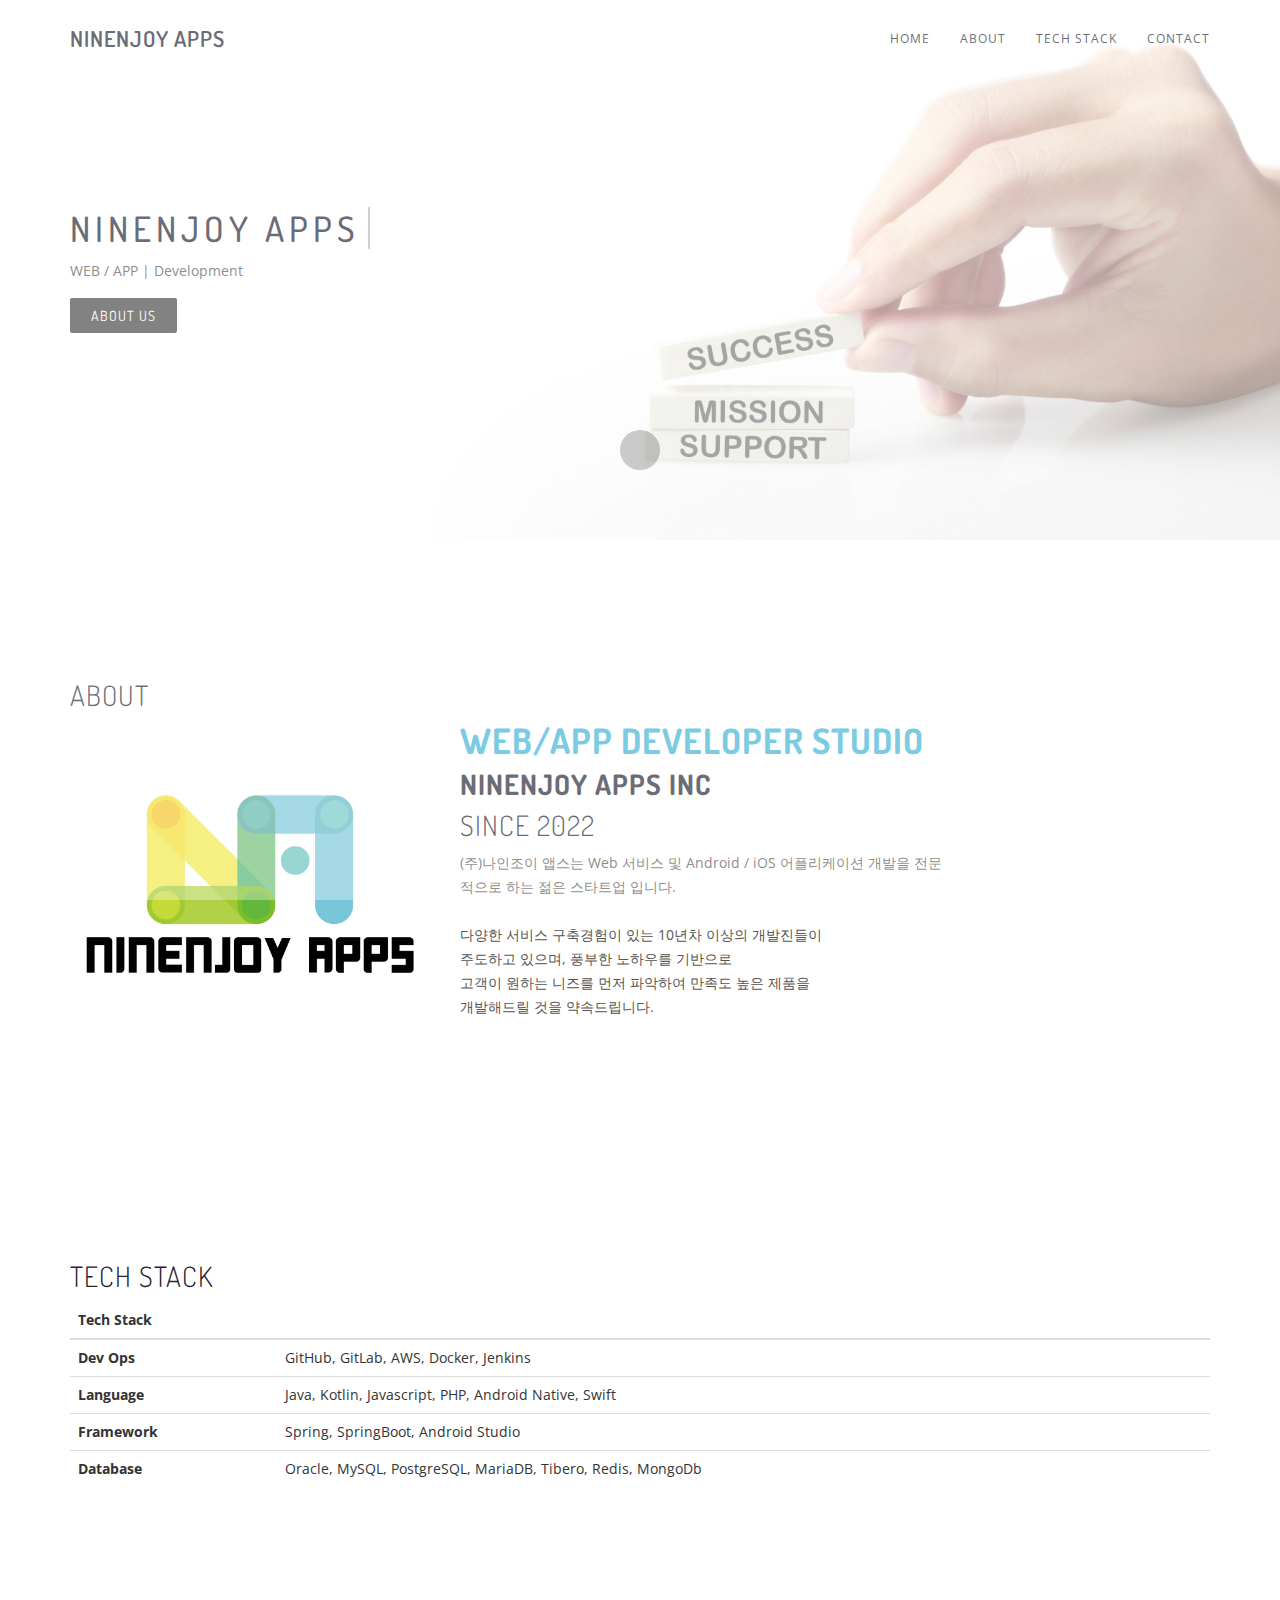
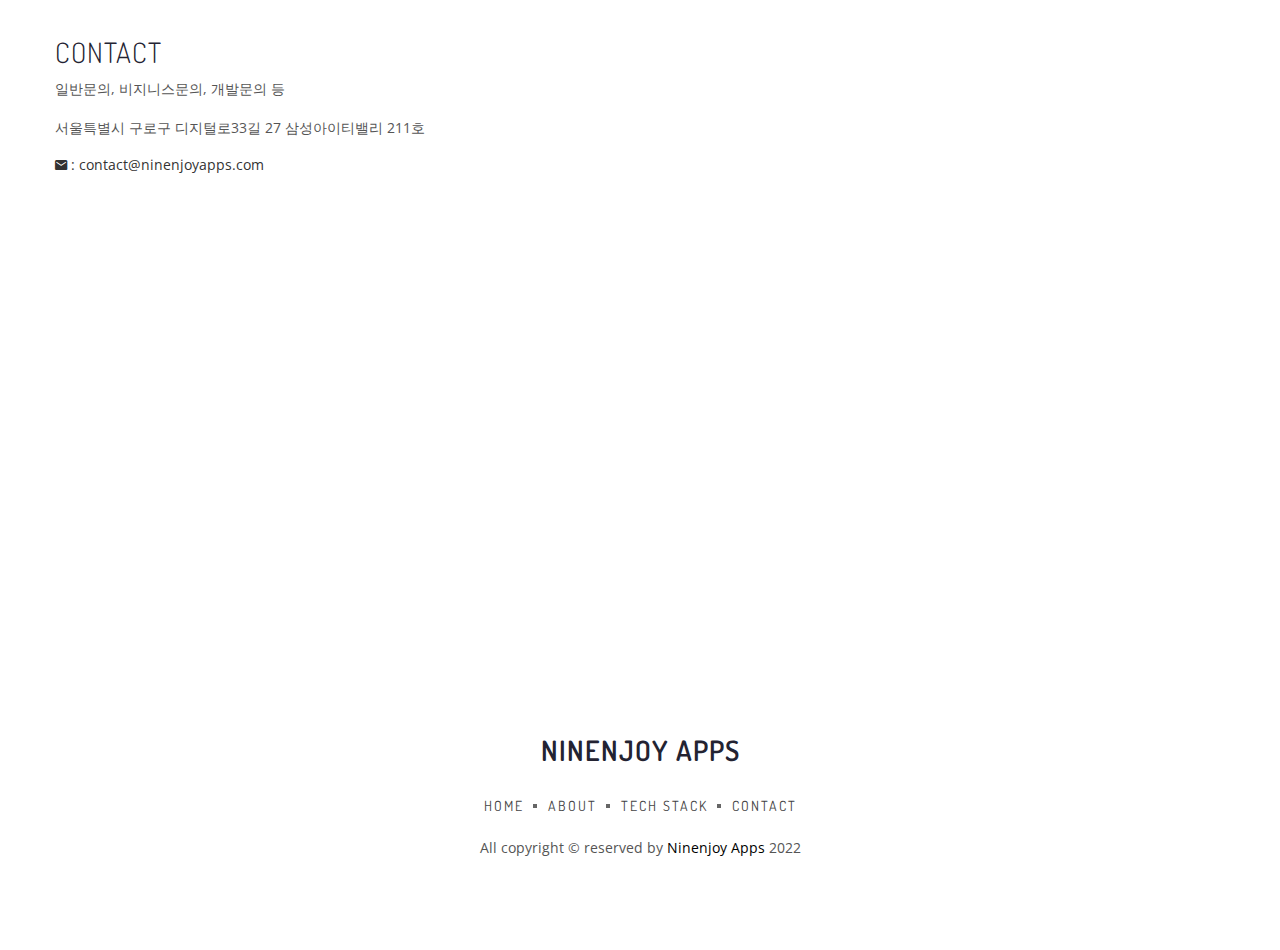
==== commit 6688124f: "줄간격 수정" ====
--- a/index.html
+++ b/index.html
@@ -90,11 +90,11 @@
             <div class="slider-content hero-text ">
                 <h2 class="cd-headline clip is-full-width">
                 <span class="cd-words-wrapper">
-					<b class="is-visible">Ninenjoy Apps Inc</b>
+					<b class="is-visible">Ninenjoy Apps</b>
 					<!-- 텍스트 추가 가능 -->
 				</span>
                 </h2>
-                <p>WEB/APP | Development</p>
+                <p>WEB / APP | Development</p>
                 <a class="btn" href="#about">About Us</a>
             </div>
         </div>
@@ -260,11 +260,12 @@
                         <h3 class="font-bold">Ninenjoy Apps Inc</h3>
                         <h3>SINCE 2022</h3>
 	                        <p>
-	                        나인조이 앱스는 Web 서비스 및 Android / iOS 어플리케이션 개발을<br/>
-	                        전문적으로 하는 젊은 스타트업 입니다.<br/> <br/>
-	                        다양한 서비스 구축경험이 있는 10년차 이상의 개발자들이 주도하여<br/>
-							풍부한 노하우를 기반으로, 고객이 원하는 니즈를 먼저 파악하여<br/>
-							좋은 가격, 좋은 기간내에 만족도 높은 제품을 개발해드리겠습니다.
+	                        (주)나인조이 앱스는 Web 서비스 및 Android / iOS 어플리케이션 개발을 전문적으로 하는 젊은 스타트업 입니다.<br/>
+	                        <br/>
+	                        다양한 서비스 구축경험이 있는 10년차 이상의 개발진들이<br/>
+	                        주도하고 있으며, 풍부한 노하우를 기반으로<br/>
+	                        고객이 원하는 니즈를 먼저 파악하여 만족도 높은 제품을<br/>
+	                        개발해드릴 것을 약속드립니다.
 	                        </p>
 	                        <p></p>
 	                        <p></p>
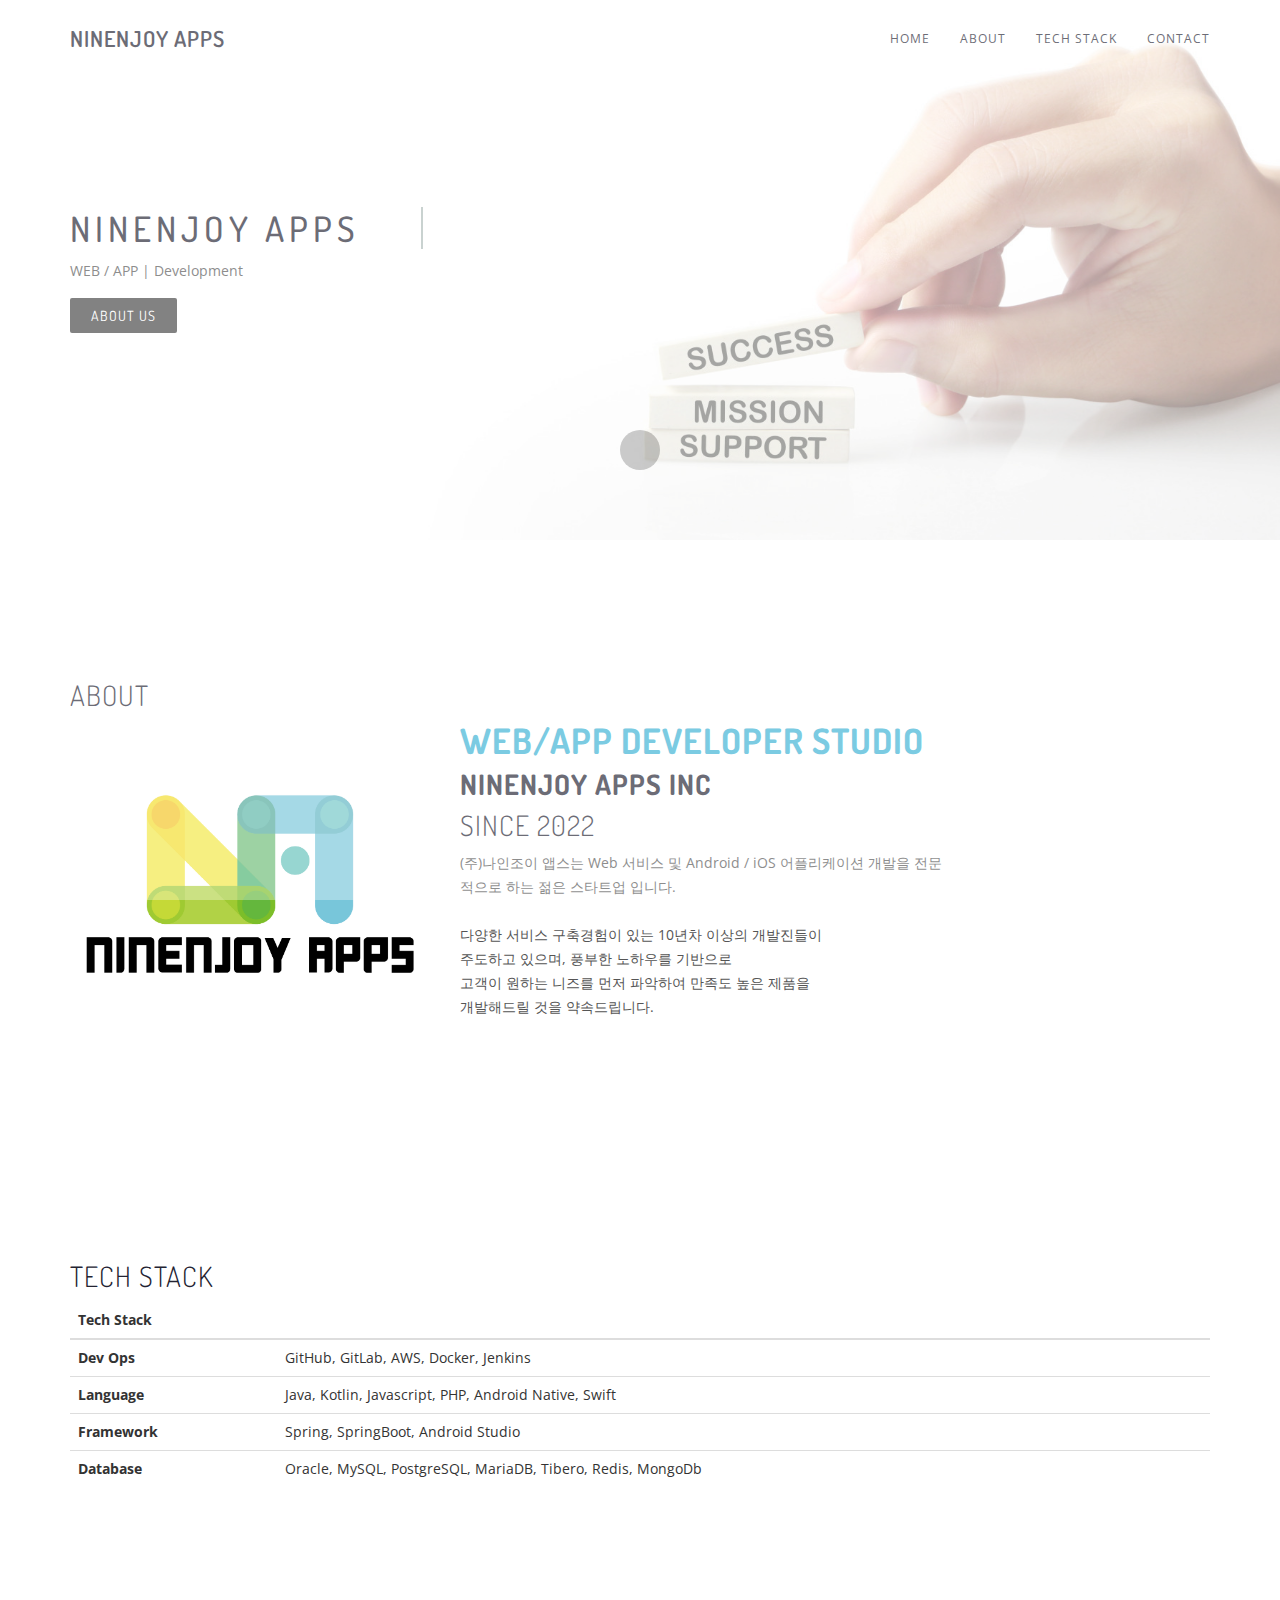
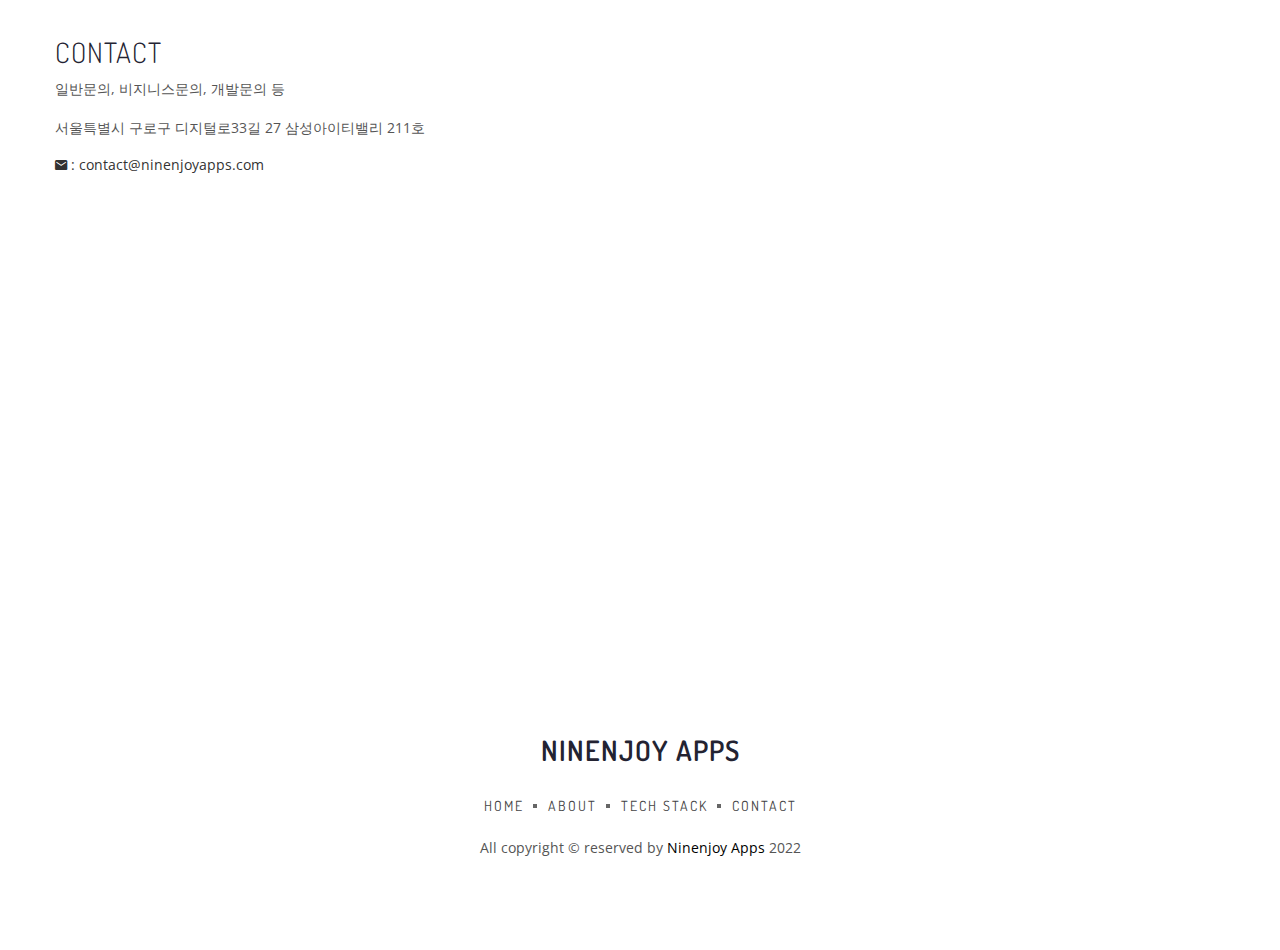
==== commit cf0ee05c: "페이지 메타 수정" ====
--- a/index.html
+++ b/index.html
@@ -4,7 +4,7 @@
     <meta charset="utf-8">
     <meta http-equiv="x-ua-compatible" content="ie=edge">
     <title>Ninenjoy Apps</title>
-    <meta name="description" content="">
+    <meta name="description" content="(주)나인조이앱스">
     <meta name="viewport" content="width=device-width, initial-scale=1">
     <!-- favicon icon -->
     <link rel="icon" href="img/favicon.png">
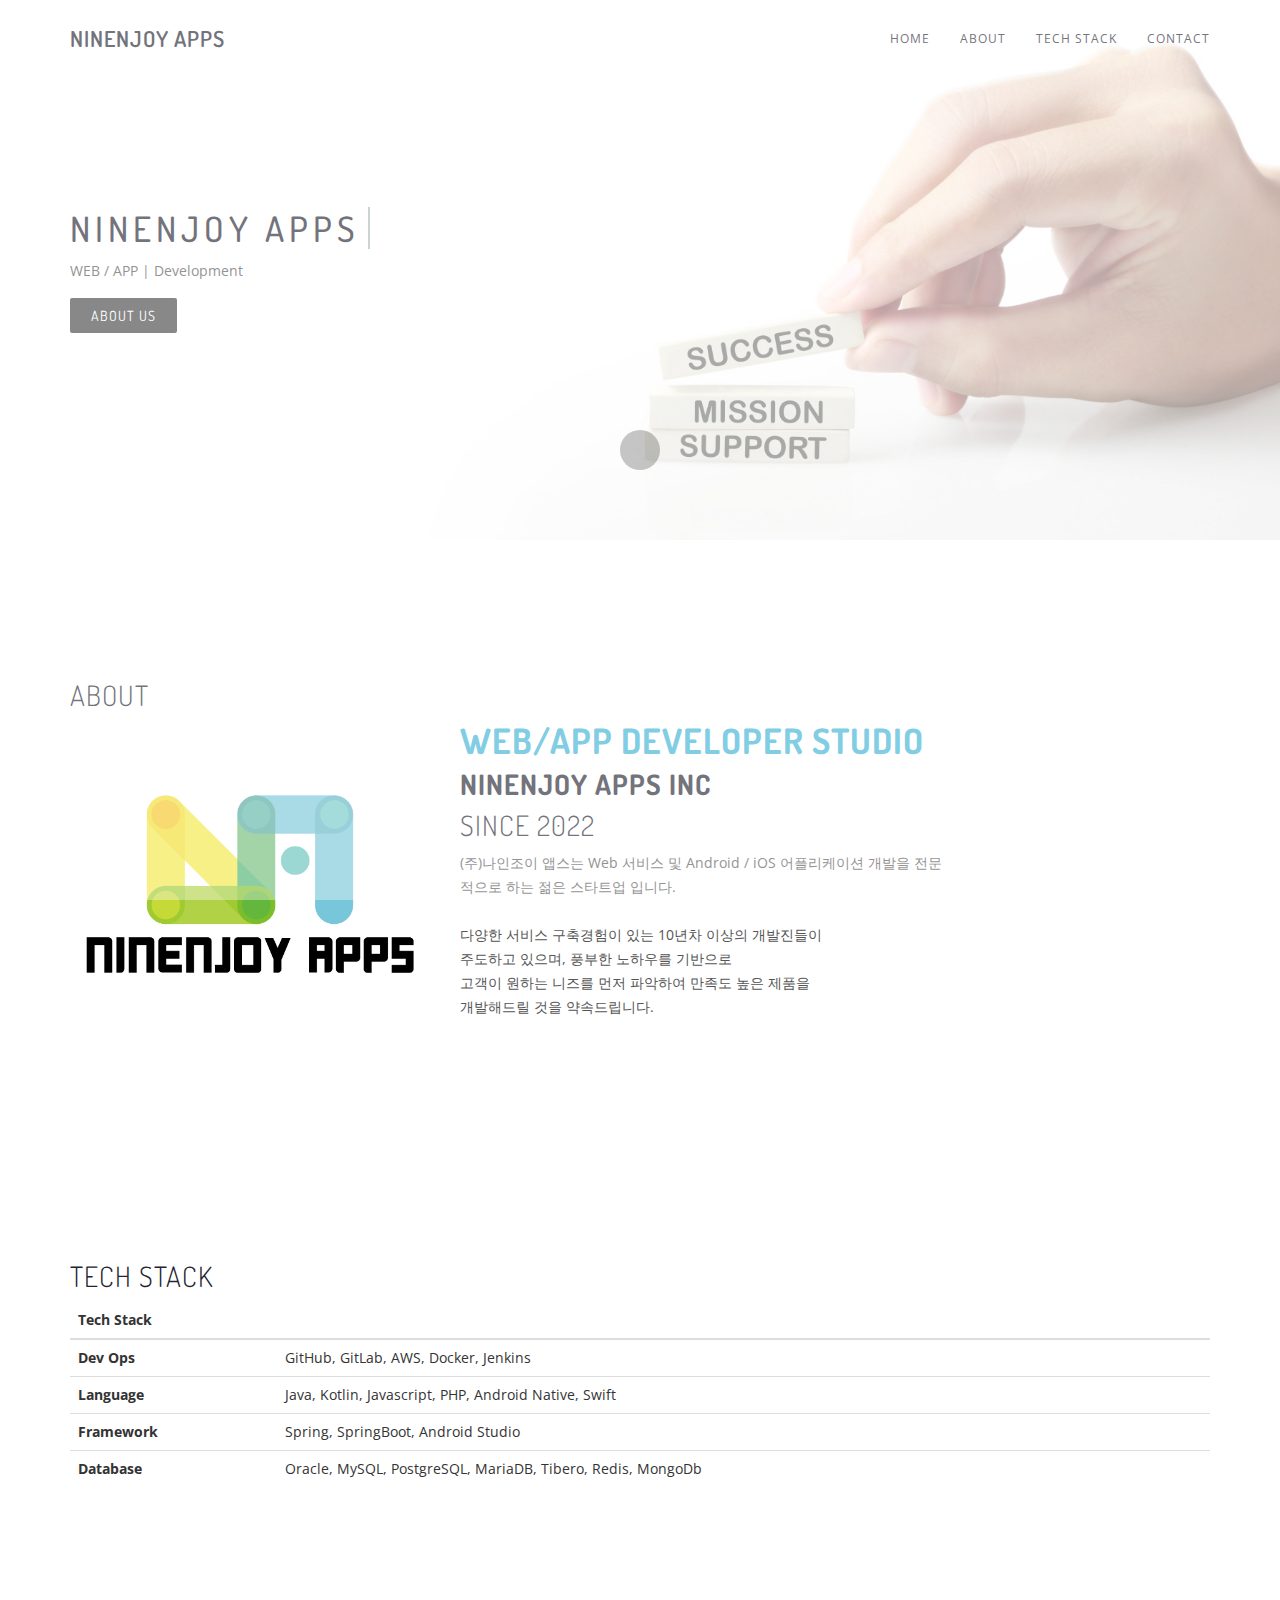
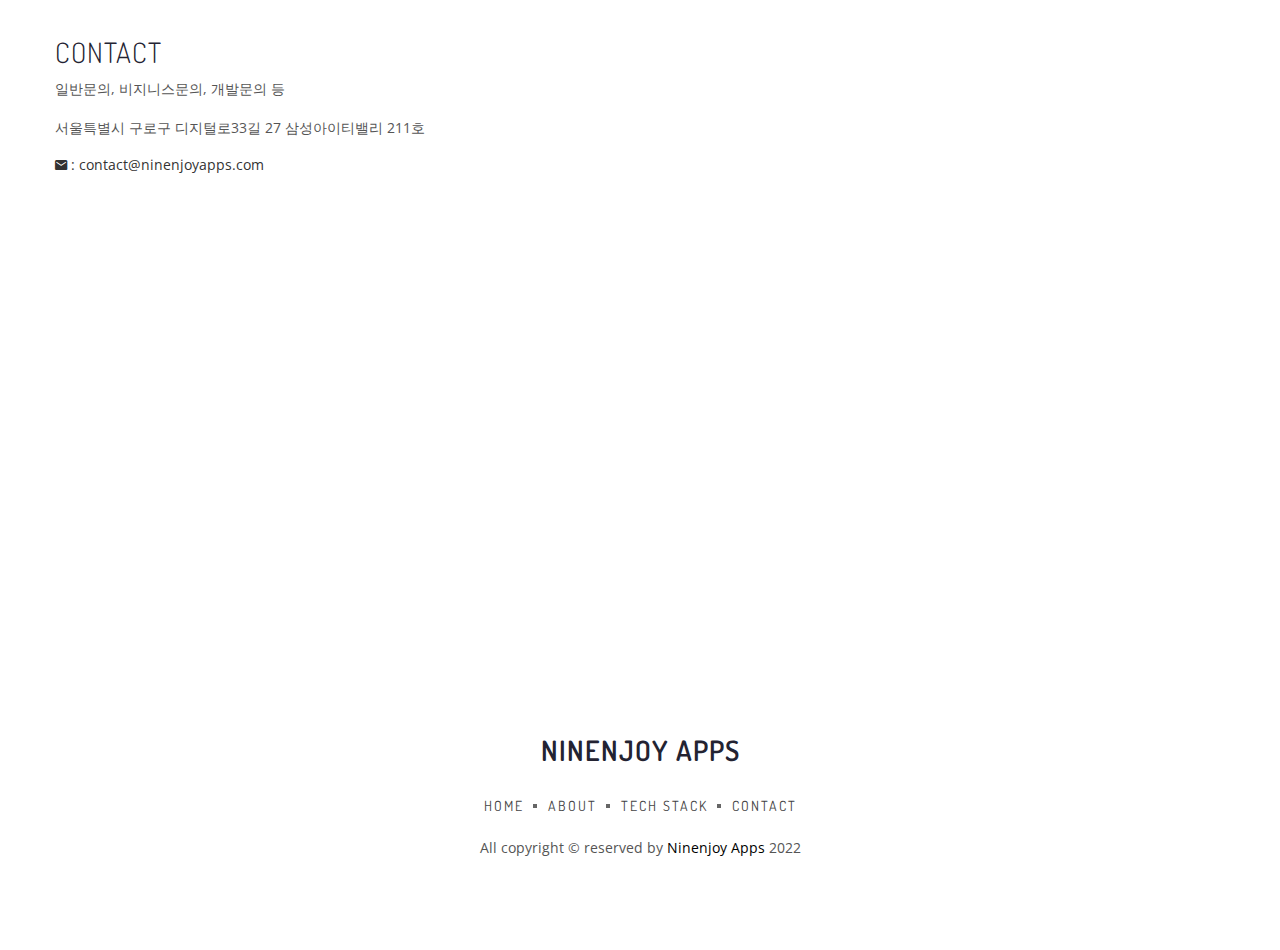
==== commit ca23e41c: "head 태그 수정" ====
--- a/index.html
+++ b/index.html
@@ -3,9 +3,12 @@
 <head>
     <meta charset="utf-8">
     <meta http-equiv="x-ua-compatible" content="ie=edge">
-    <title>Ninenjoy Apps</title>
-    <meta name="description" content="(주)나인조이앱스">
+    <title>주식회사 나인조이앱스</title>
+    <meta name="description" content="(주)나인조이앱스와 여러분의 Web/App 서비스를 만들어보세요">
     <meta name="viewport" content="width=device-width, initial-scale=1">
+    
+    <link rel="canonical" href="https://www.ninenjoyapps.com">
+    
     <!-- favicon icon -->
     <link rel="icon" href="img/favicon.png">
 
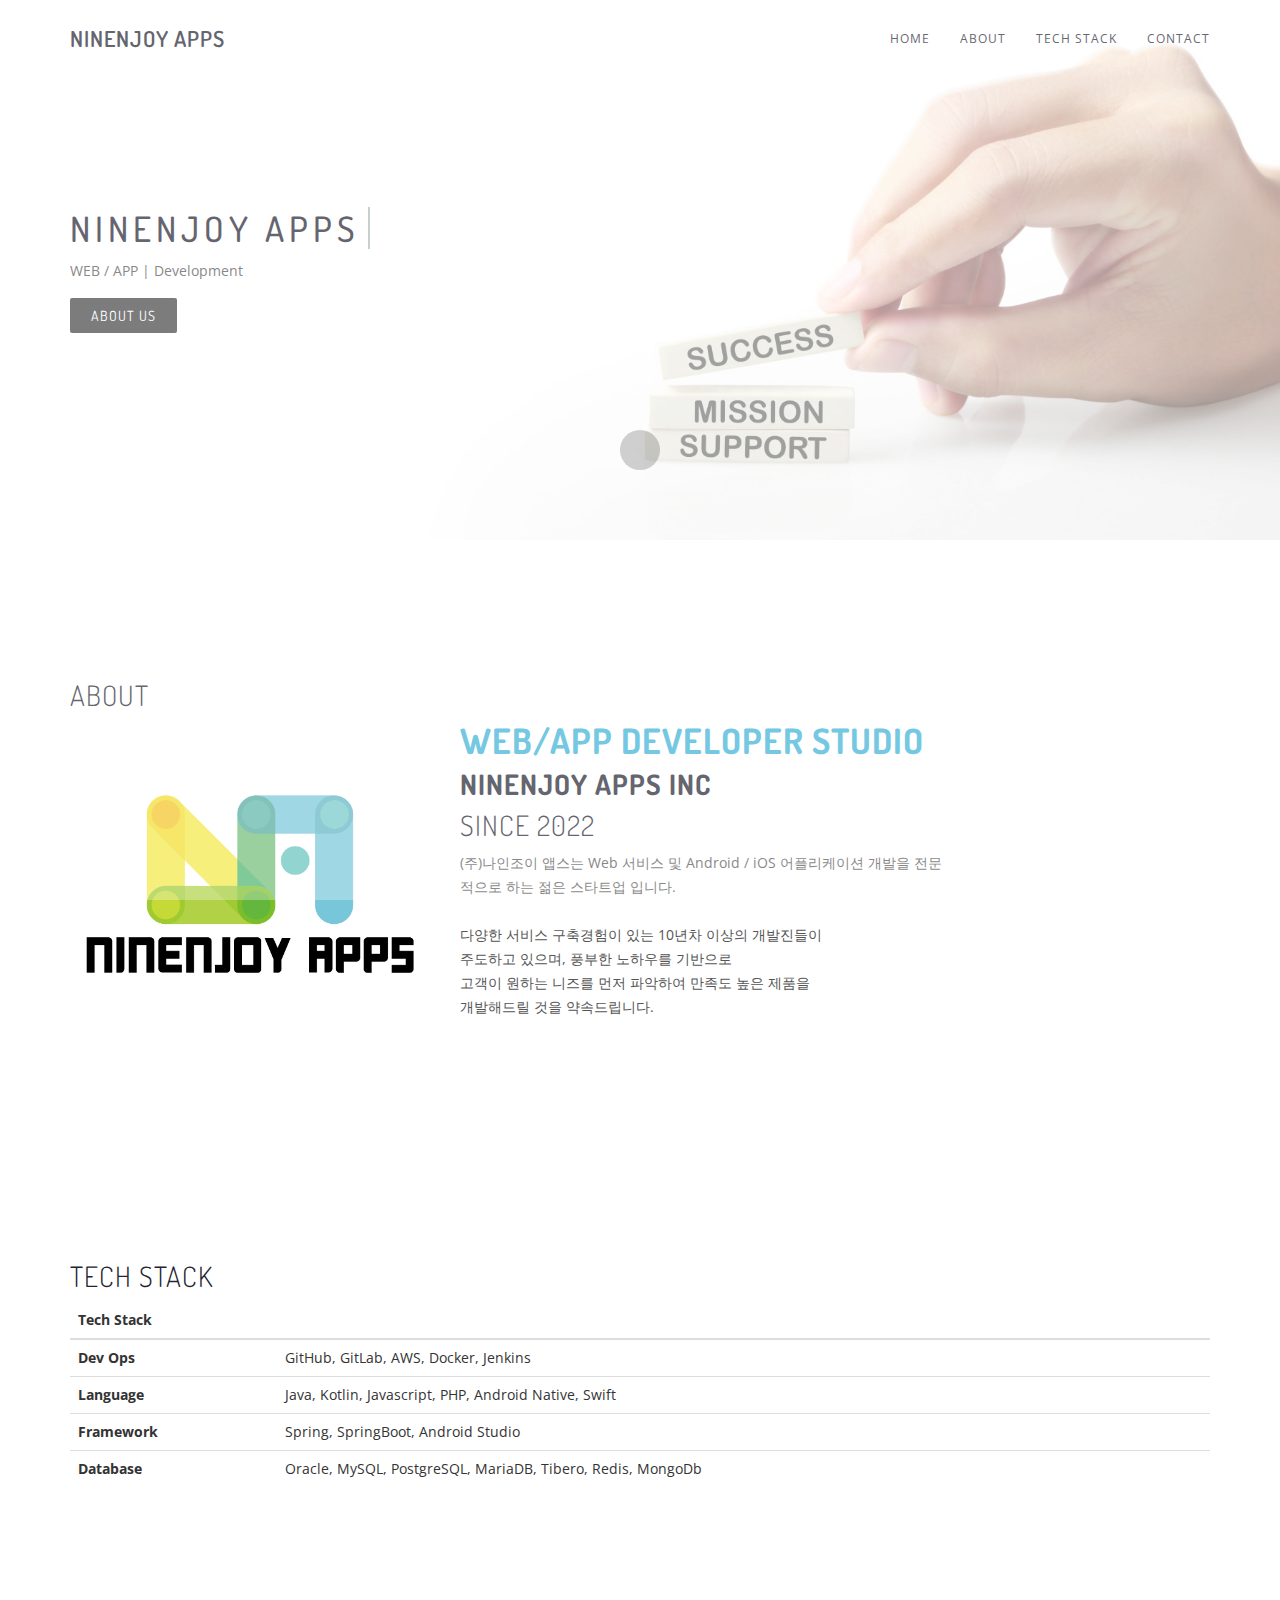
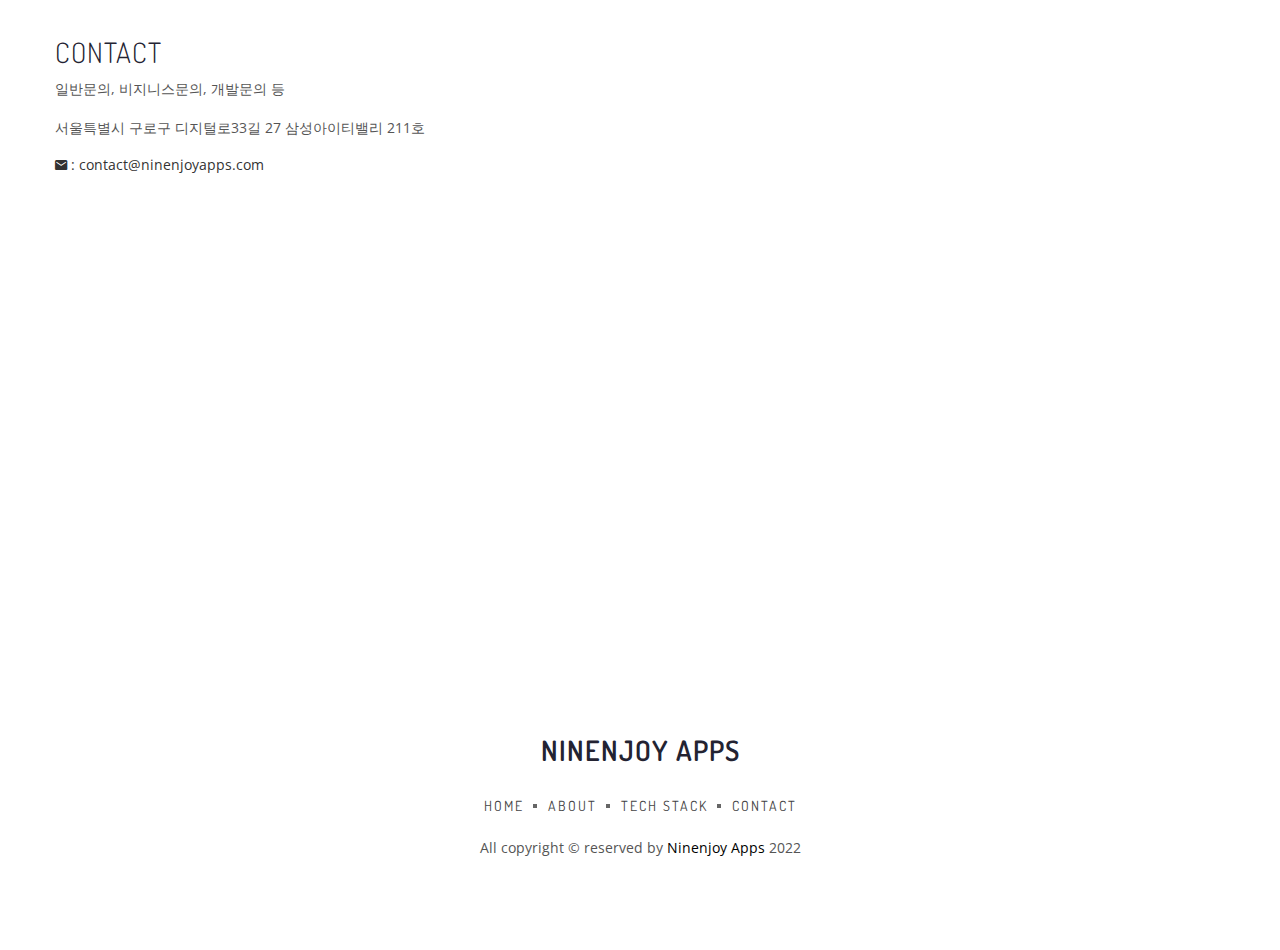
==== commit 9772d471: "Merge branch 'main' into 1.1.2" ====
--- a/index.html
+++ b/index.html
@@ -3,6 +3,7 @@
 <head>
     <meta charset="utf-8">
     <meta http-equiv="x-ua-compatible" content="ie=edge">
+
     <title>주식회사 나인조이앱스</title>
     <meta name="description" content="(주)나인조이앱스와 여러분의 Web/App 서비스를 만들어보세요">
     <meta name="viewport" content="width=device-width, initial-scale=1">
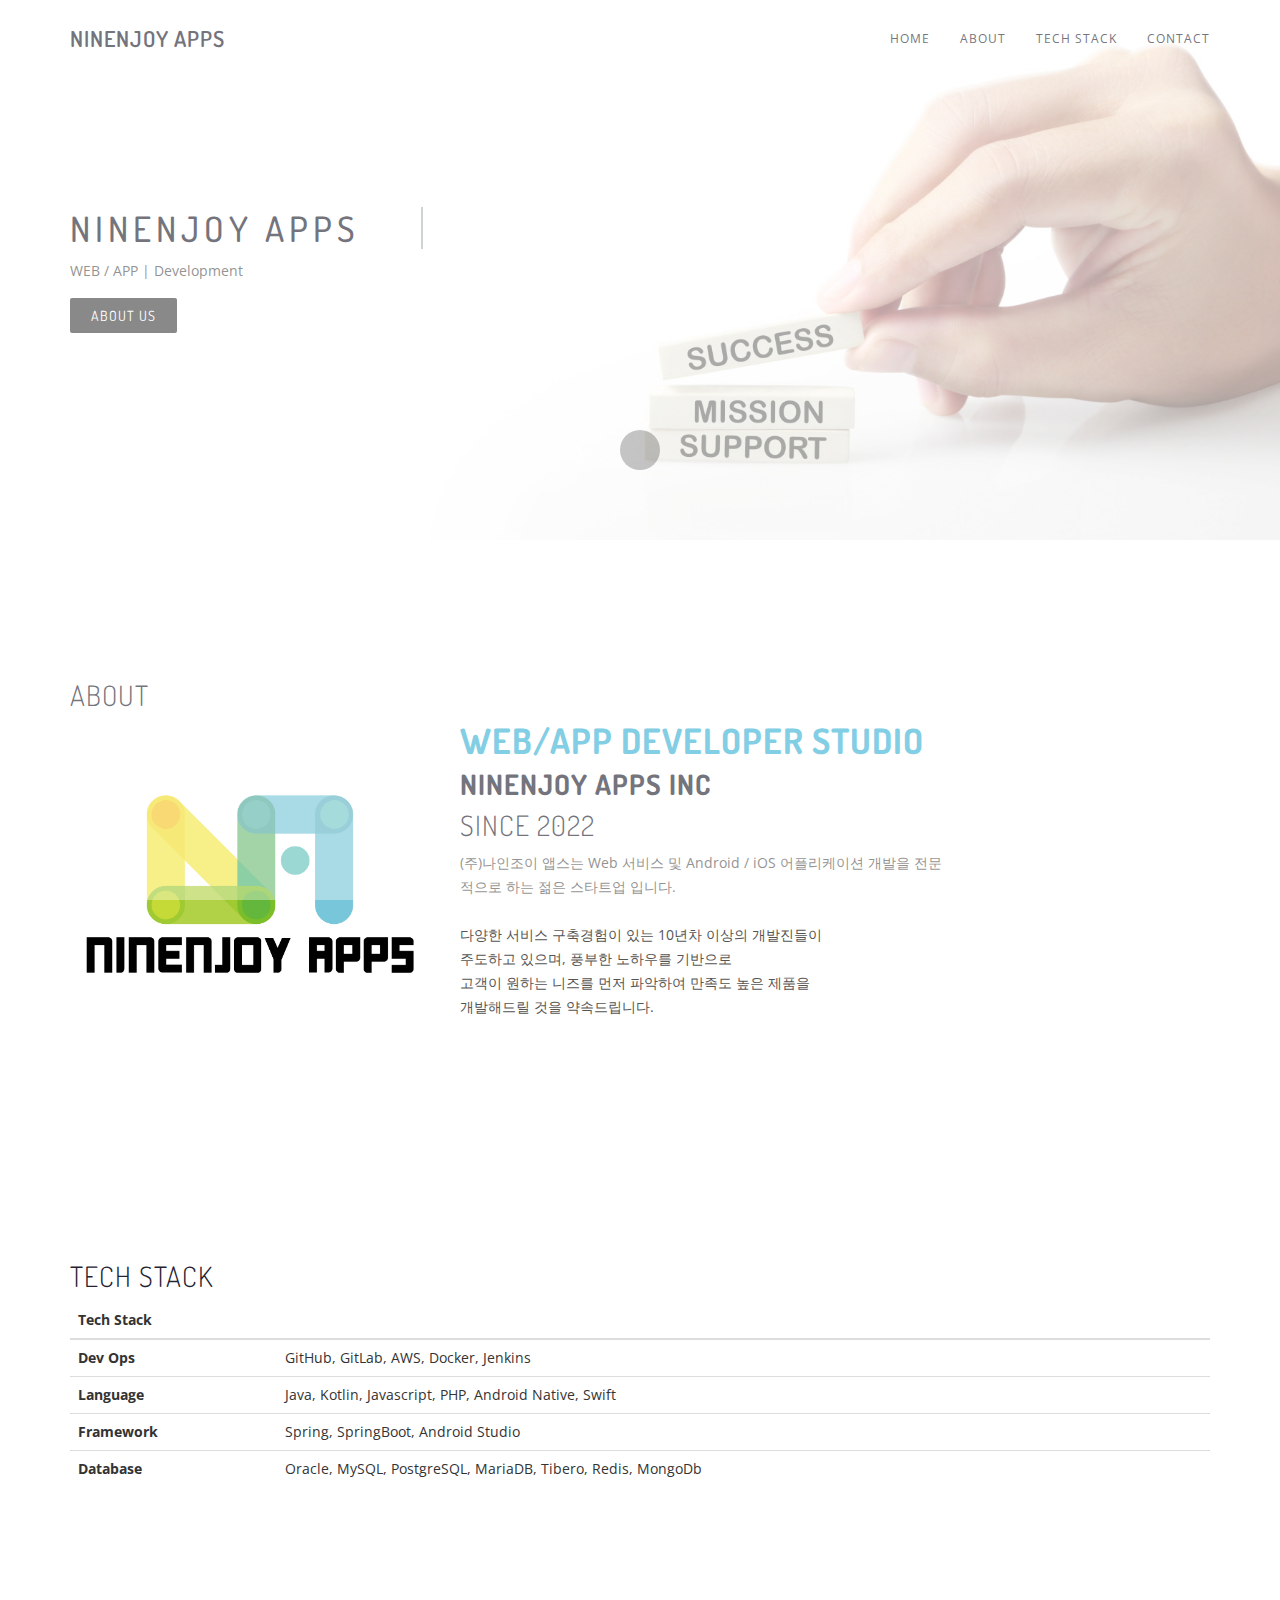
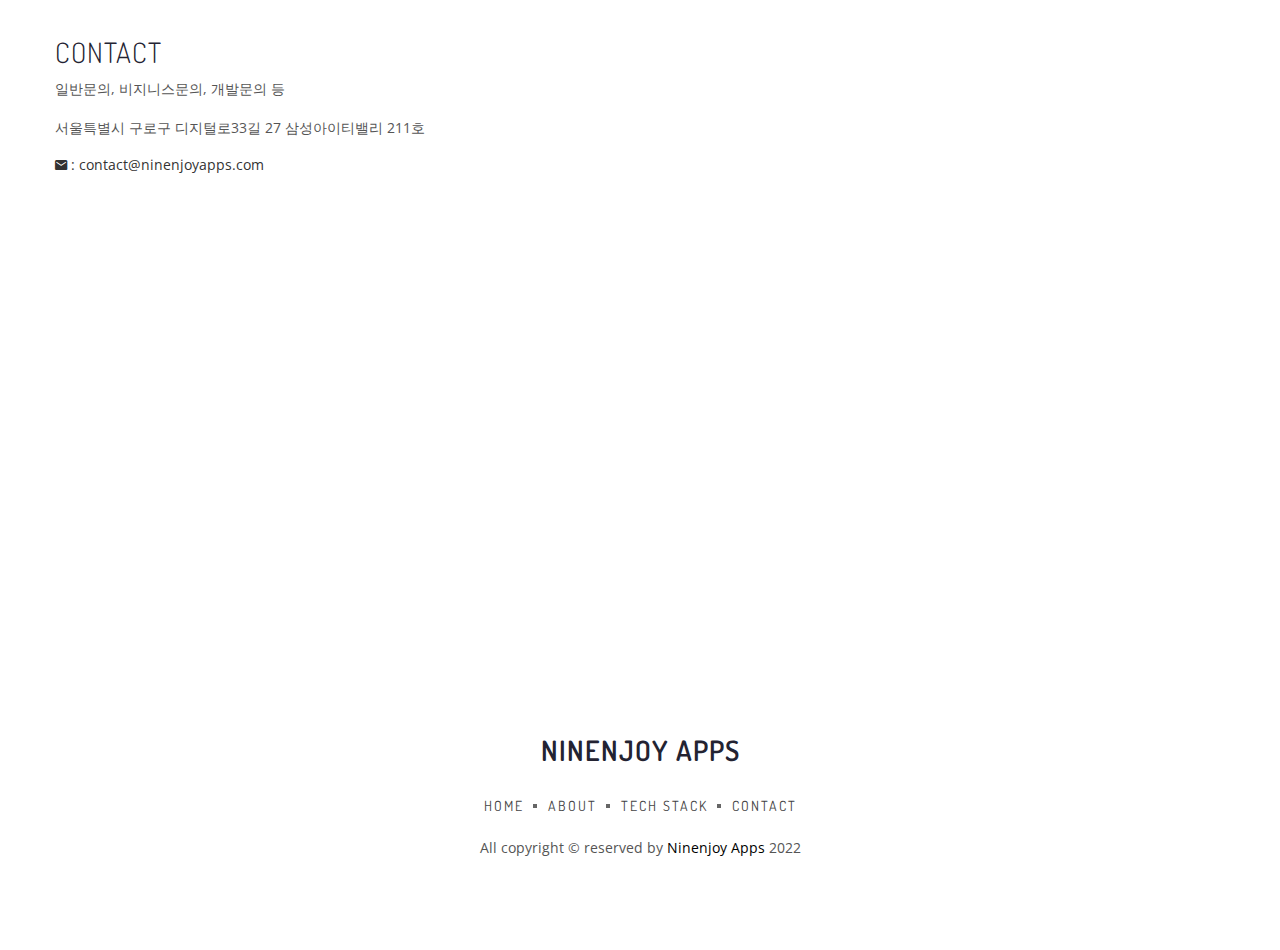
==== commit 79101881: "robots.txt 추가" ====
--- a/index.html
+++ b/index.html
@@ -3,8 +3,14 @@
 <head>
     <meta charset="utf-8">
     <meta http-equiv="x-ua-compatible" content="ie=edge">
-
     <title>주식회사 나인조이앱스</title>
+    
+    <meta name="robots" content="ALL">
+	<meta property="og:type" content="website">
+	<meta property="og:title" content="나인조이 앱스(Ninenjoy Apps)">
+	<meta property="og:description" content="(주)나인조이앱스가 여러분의 Web/App 서비스를 만들어드립니다.">
+	<meta property="og:url" content="https://www.ninenjoyapps.com">
+    
     <meta name="description" content="(주)나인조이앱스와 여러분의 Web/App 서비스를 만들어보세요">
     <meta name="viewport" content="width=device-width, initial-scale=1">
     
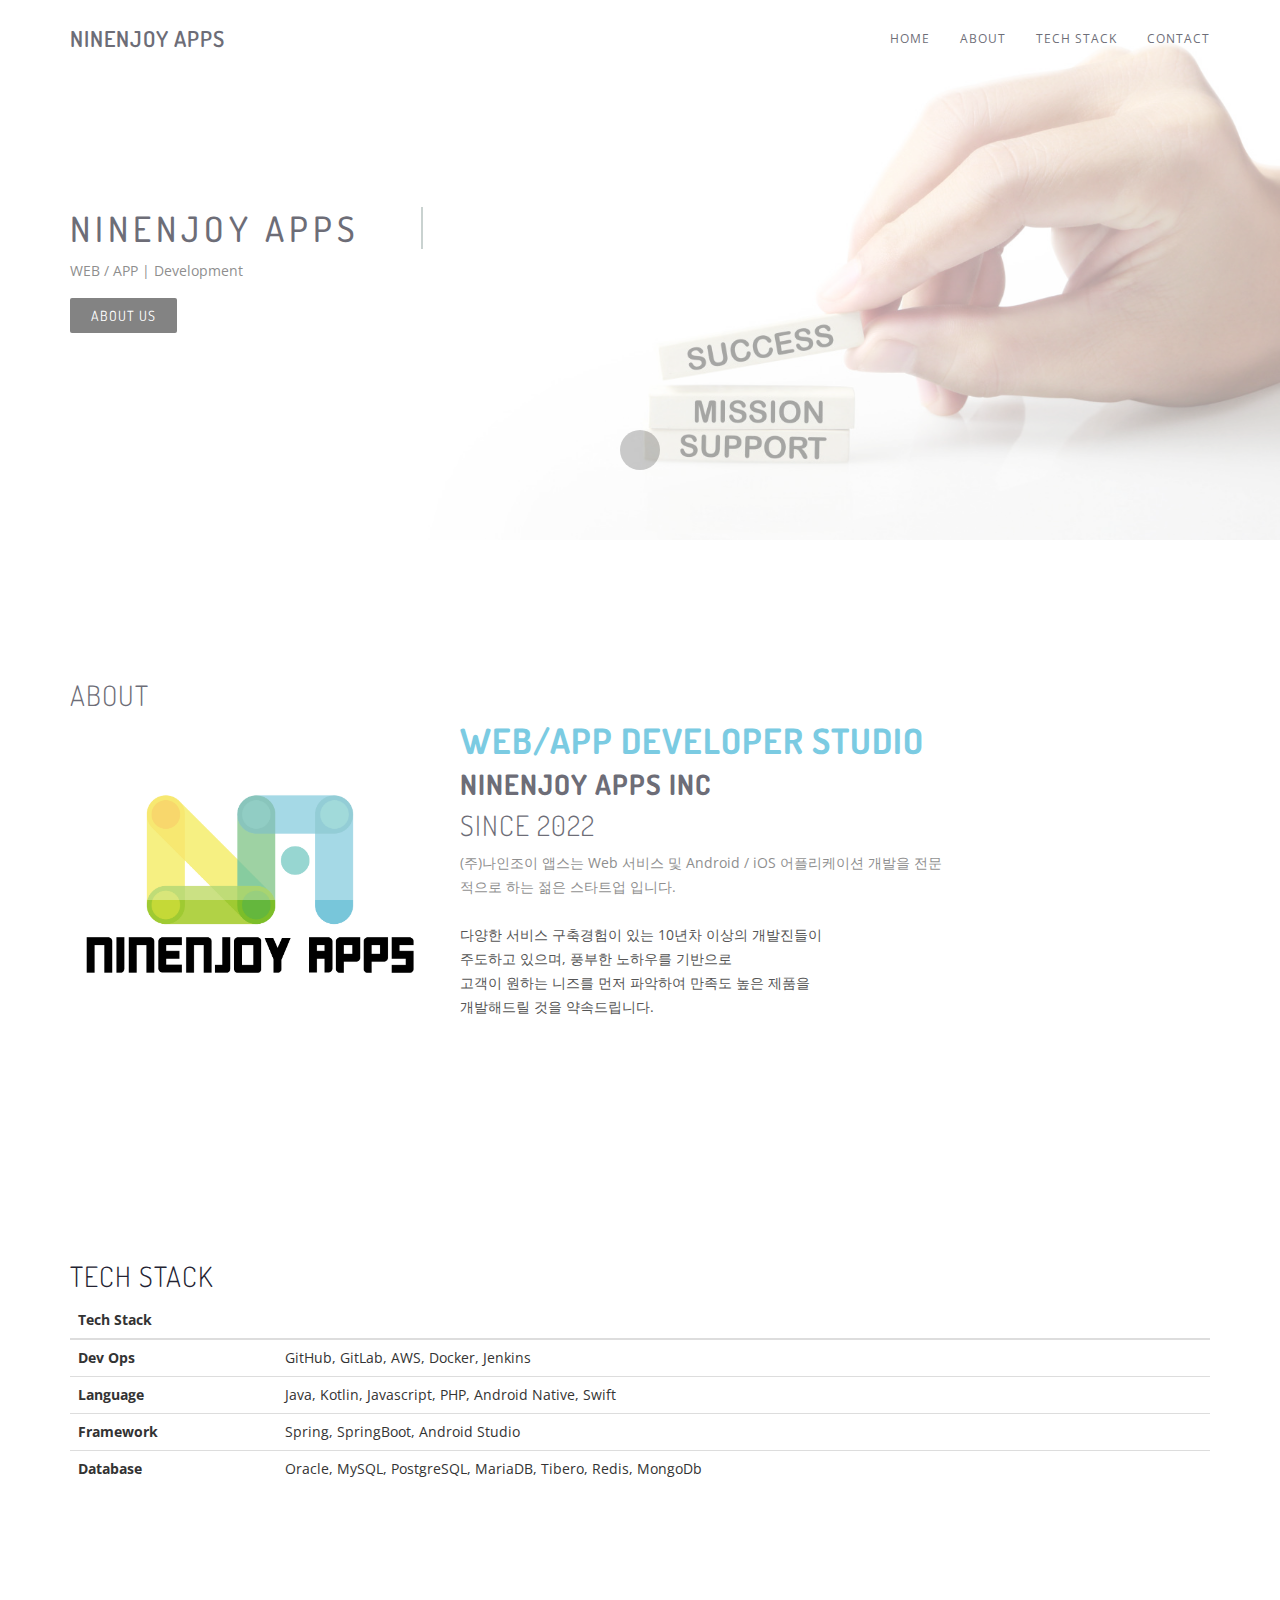
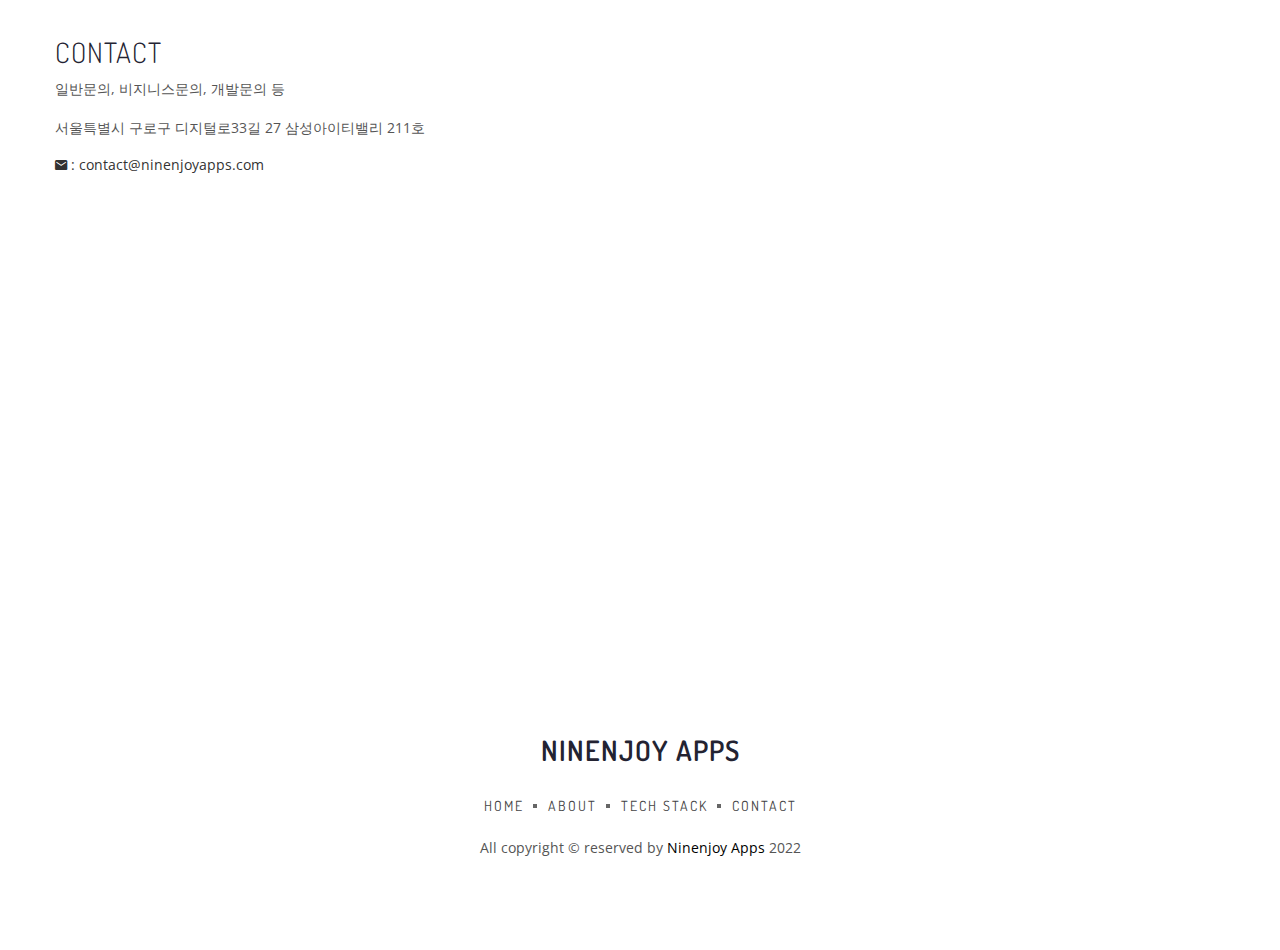
==== commit 8570b230: "타이틀문구 변경" ====
--- a/index.html
+++ b/index.html
@@ -3,7 +3,7 @@
 <head>
     <meta charset="utf-8">
     <meta http-equiv="x-ua-compatible" content="ie=edge">
-    <title>주식회사 나인조이앱스</title>
+    <title>나인조이 앱스(Ninenjoy Apps)</title>
     
     <meta name="robots" content="ALL">
 	<meta property="og:type" content="website">
@@ -11,7 +11,7 @@
 	<meta property="og:description" content="(주)나인조이앱스가 여러분의 Web/App 서비스를 만들어드립니다.">
 	<meta property="og:url" content="https://www.ninenjoyapps.com">
     
-    <meta name="description" content="(주)나인조이앱스와 여러분의 Web/App 서비스를 만들어보세요">
+    <meta name="description" content="(주)나인조이앱스가 여러분의 Web/App 서비스를 만들어드립니다.">
     <meta name="viewport" content="width=device-width, initial-scale=1">
     
     <link rel="canonical" href="https://www.ninenjoyapps.com">
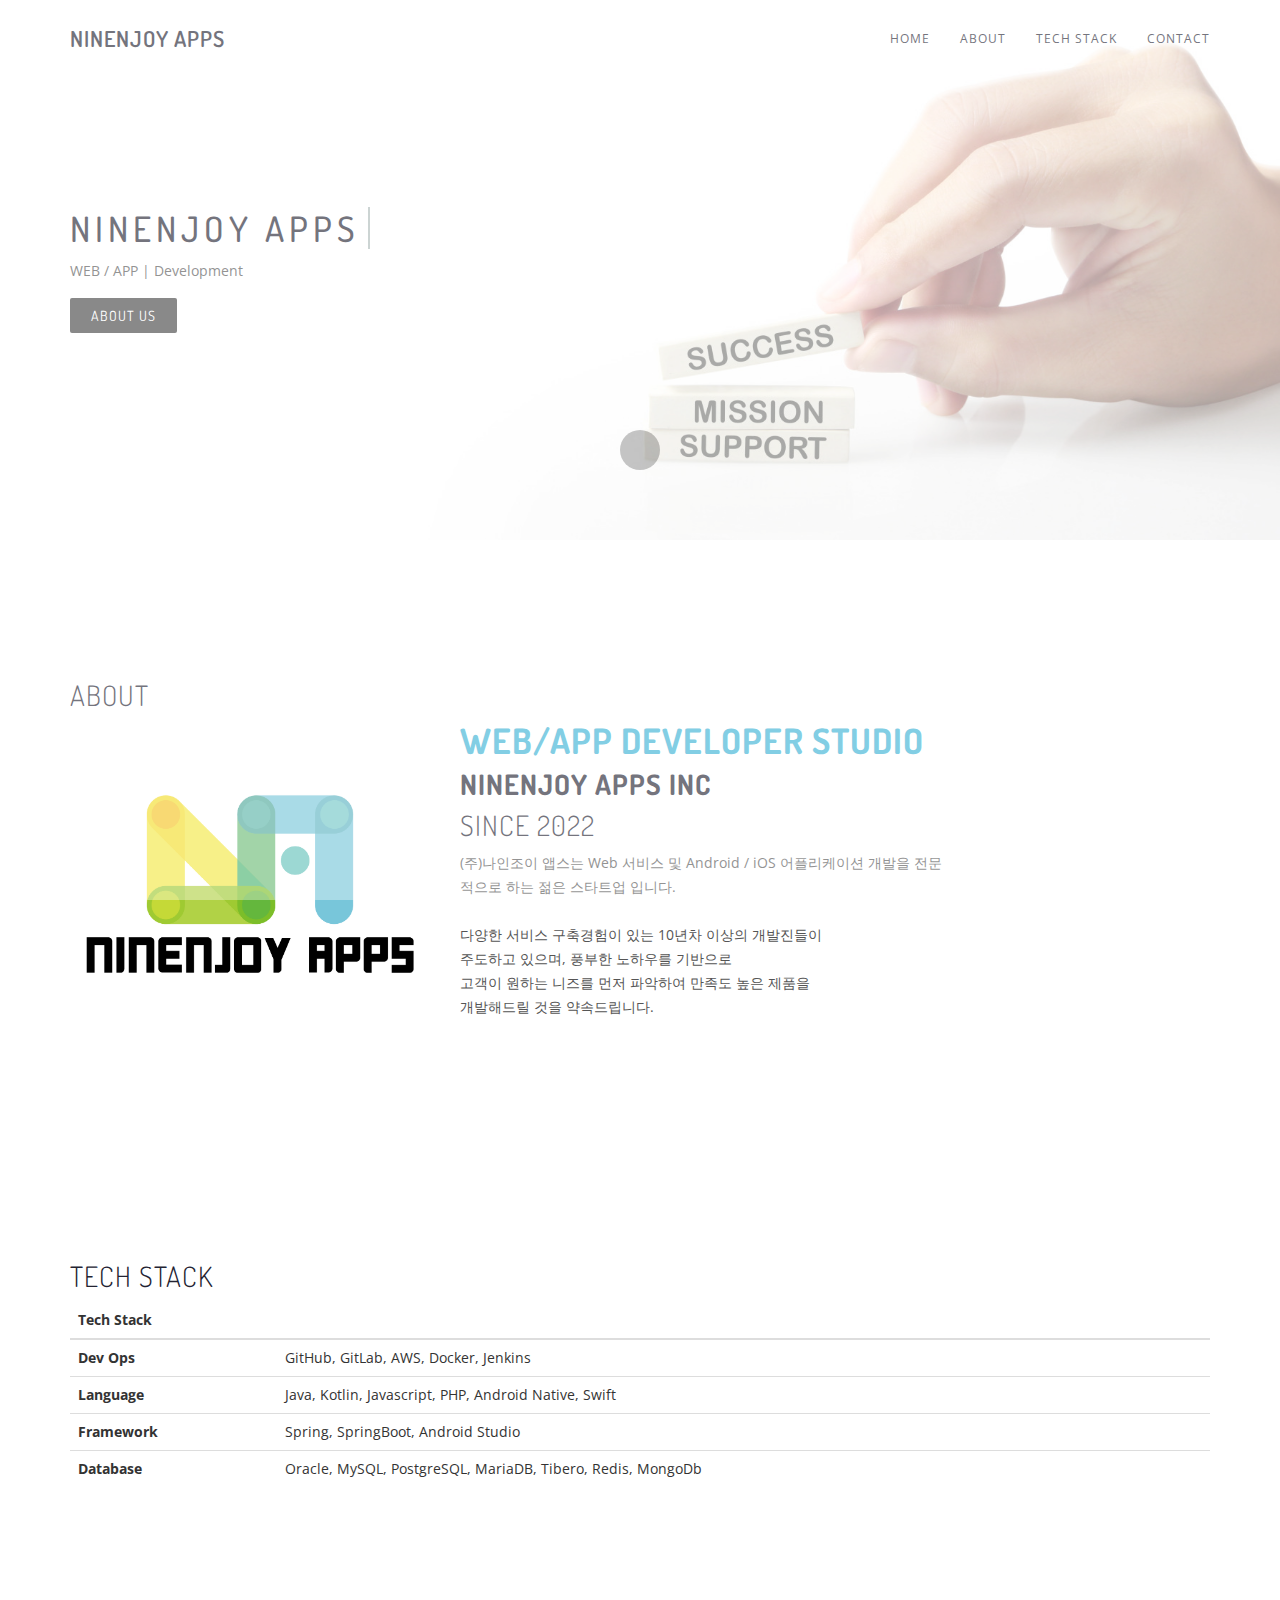
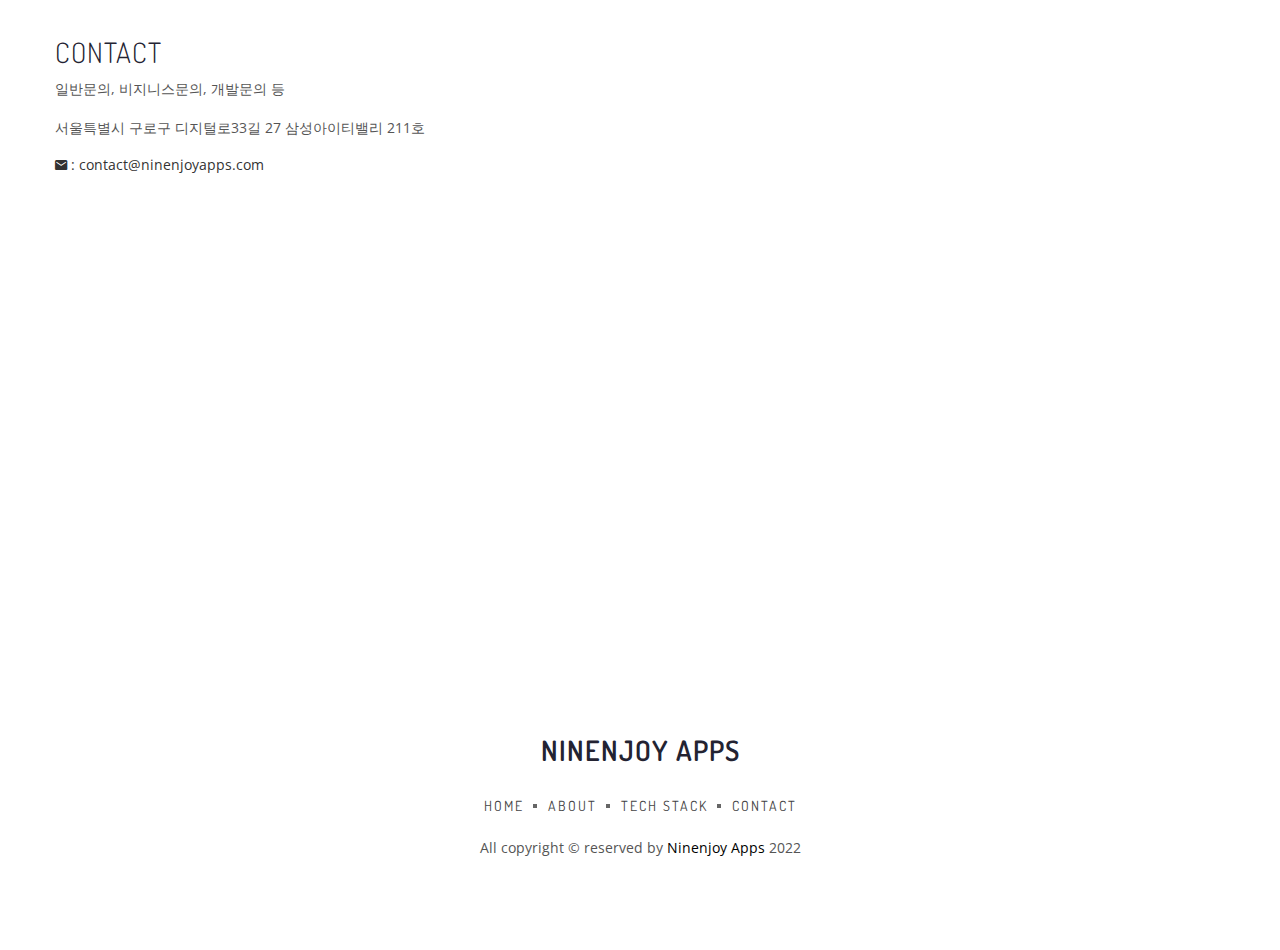
==== commit 0cfa33bf: "Merge branch 'main' into 1.1.5" ====
--- a/index.html
+++ b/index.html
@@ -6,10 +6,10 @@
     <title>나인조이 앱스(Ninenjoy Apps)</title>
     
     <meta name="robots" content="ALL">
-	<meta property="og:type" content="website">
-	<meta property="og:title" content="나인조이 앱스(Ninenjoy Apps)">
-	<meta property="og:description" content="(주)나인조이앱스가 여러분의 Web/App 서비스를 만들어드립니다.">
-	<meta property="og:url" content="https://www.ninenjoyapps.com">
+    <meta property="og:type" content="website">
+    <meta property="og:title" content="나인조이 앱스(Ninenjoy Apps)">
+    <meta property="og:description" content="(주)나인조이앱스가 여러분의 Web/App 서비스를 만들어드립니다.">
+    <meta property="og:url" content="https://www.ninenjoyapps.com">
     
     <meta name="description" content="(주)나인조이앱스가 여러분의 Web/App 서비스를 만들어드립니다.">
     <meta name="viewport" content="width=device-width, initial-scale=1">
